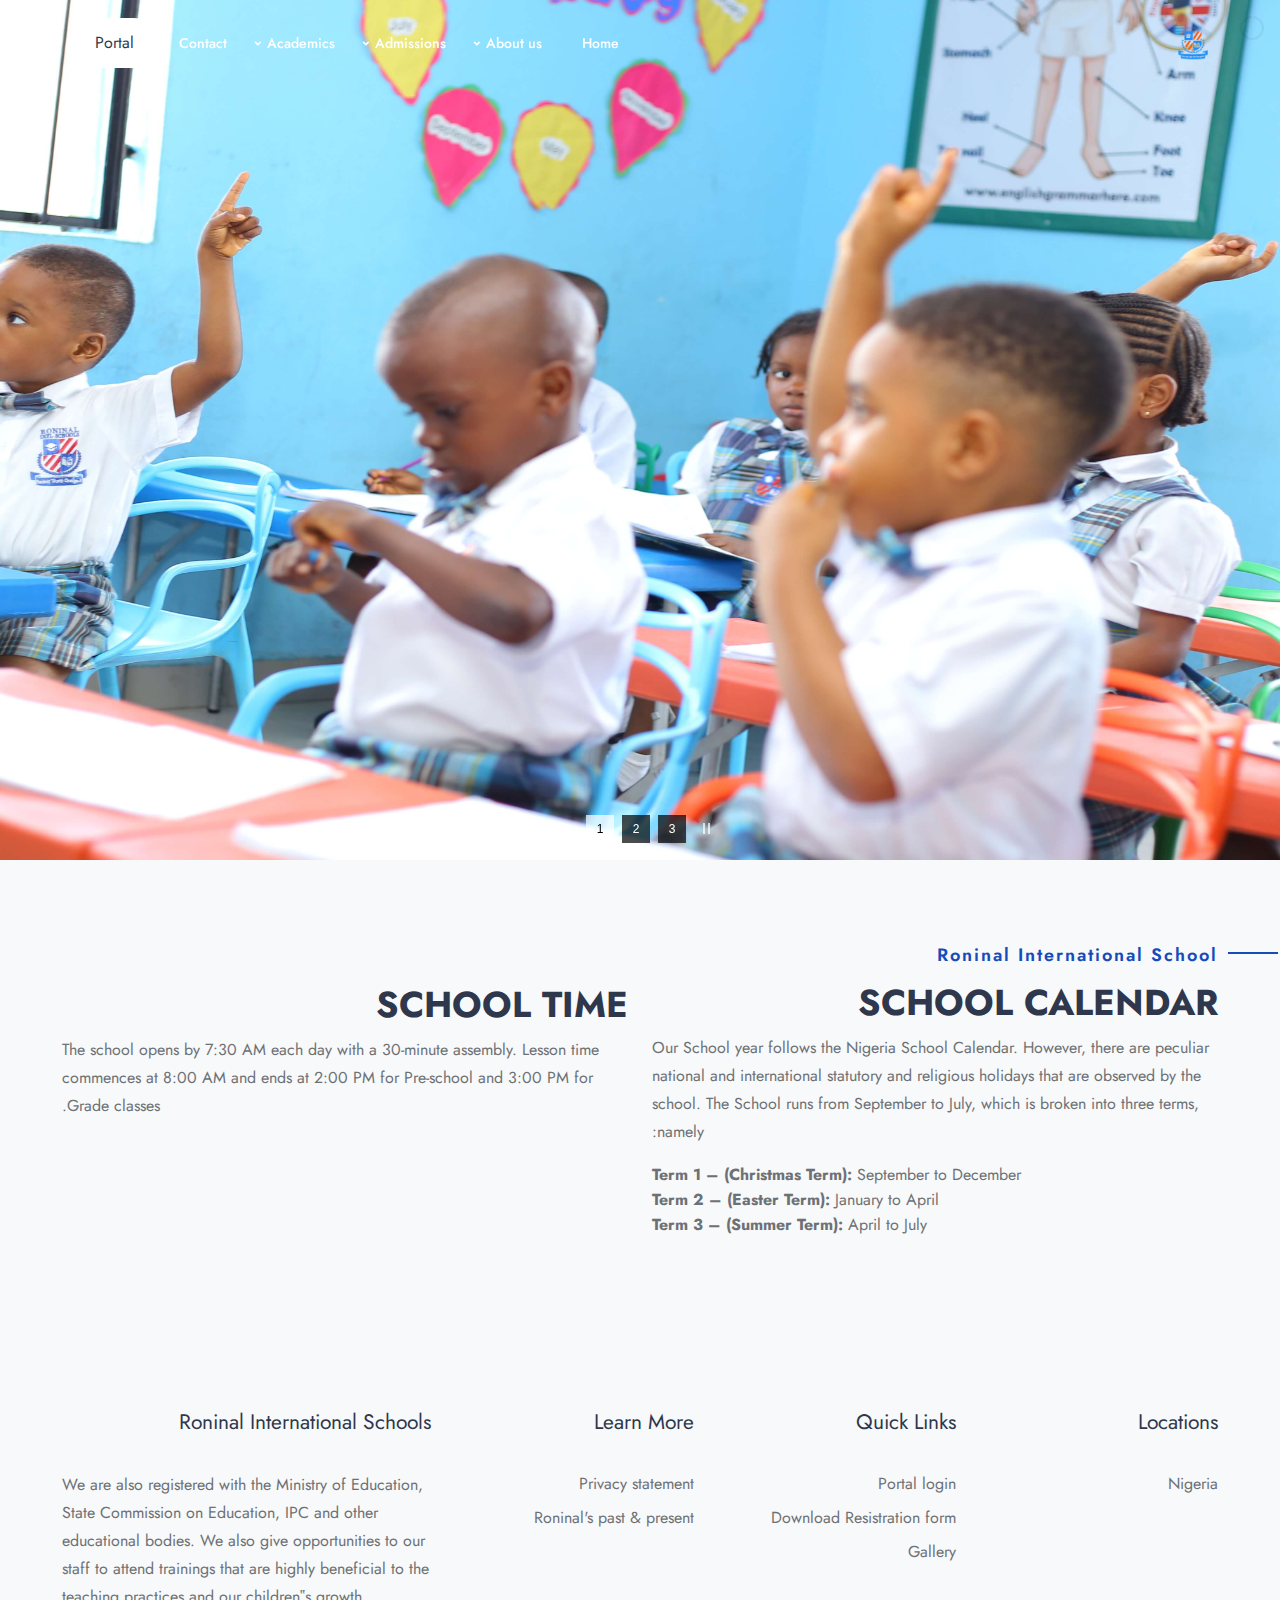
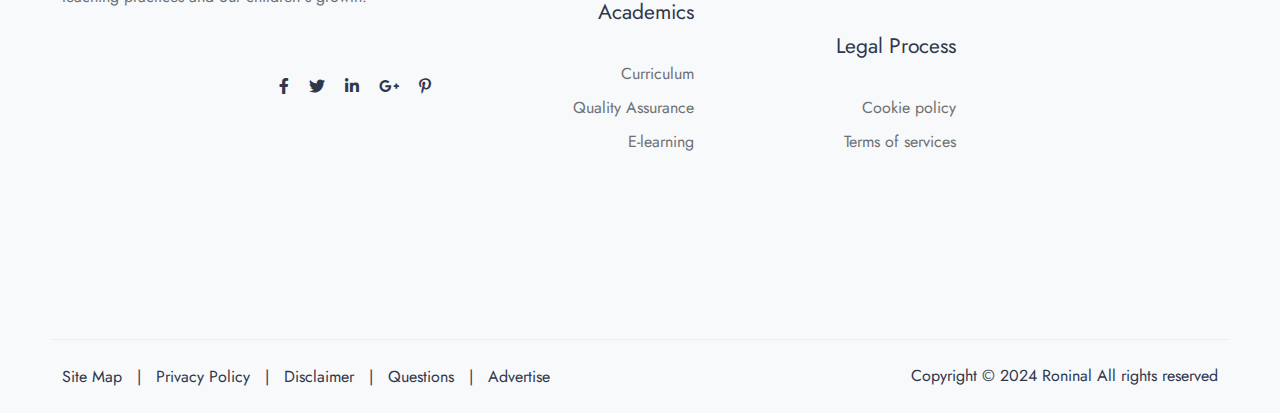
==== calender.html @ f55a318a "calender" ====
<!doctype html>
<html lang="en">

<head>
    <!-- Meta Tag -->
    <meta charset="utf-8">
    <meta http-equiv="X-UA-Compatible" content="IE=edge">
    <meta name="viewport" content="width=device-width, initial-scale=1">
    <meta name="description" content="Uniland - Real Estate HTML5 Template">
    <meta name="keywords" content="real estate, property, property search, agent, apartments, booking, business, idx, housing, real estate agency, rental">
    <meta name="author" content="unicoder">
    <title>Roninal International Schools</title>
    <!-- Favicon -->
    <link rel="shortcut icon" href="assets/images/favicon.ico">

    <!-- Google Font -->
    <link href="https://fonts.googleapis.com/css2?family=Jost:wght@100;200;300;400;500;600;700;800;900&display=swap" rel="stylesheet">

    <!-- Required style of the theme -->
    <link rel="stylesheet" href="assets/css/bootstrap.min.css">
    <link rel="stylesheet" href="assets/css/bootstrap-select.min.css">
    <link rel="stylesheet" href="assets/css/all.min.css">
    <link rel="stylesheet" href="assets/css/animate.min.css">
    <link rel="stylesheet" href="assets/webfonts/flaticon/flaticon.css">
    <link rel="stylesheet" href="assets/css/owl.css">
    <link rel="stylesheet" href="assets/css/jquery.fancybox.min.css">
    <link rel="stylesheet" href="assets/css/layerslider.css">
    <link rel="stylesheet" href="assets/css/template.css">
    <link rel="stylesheet" href="assets/css/style.css">
    <link rel="stylesheet" href="assets/css/colors/color-4.css">
    <link rel="stylesheet" href="assets/css/clock.css">
    <link rel="stylesheet" href="assets/css/rtl.css">

    <link rel="stylesheet" href="custom.css">
</head>

<style>
    p {
        text-align: left;
    }
    .uller{
        text-align: left;
        
    }
    .timmer {
        margin-top: 40px;
    }
</style>
<body>

    <!--<div class="preloader">
			<div class="loader clock xy-center"></div>
		</div>-->

    <div id="page_wrapper" class="bg-light">
        <!--============== Header Section Start ==============-->
        <header class="nav-on-banner bg-transparent fixed-bg-dark shadow-none md-bg-secondary">
            <div class="main-nav py-2 xs-p-0">
                <div class="container">
                    <div class="row">
                        <div class="col">
                            <nav class="navbar navbar-expand-lg nav-white nav-primary-hover nav-line-active">
                                <a class="navbar-brand order-2 order-lg-2" href="#"><img class="nav-logo" width="50px"
                                    height="50px"
                                    src="assets/school/logonullbg.png" alt="Image not found !"></a>
                                <button class="navbar-toggler order-1" type="button" data-bs-toggle="collapse" data-bs-target="#navbarSupportedContent" aria-controls="navbarSupportedContent" aria-expanded="false" aria-label="Toggle navigation">
                                    <span class="navbar-toggler-icon flaticon-menu flat-small text-primary"></span>
                                  </button>
                                <div class="collapse navbar-collapse order-3 order-lg-1" id="navbarSupportedContent">
                                    <ul class="navbar-nav me-auto order-lg-3">
                                        <li class="nav-item">
                                            <a class="nav-link dropdown-toggle" href="index.html">Home</a>
                                            <!-- <ul class="dropdown-menu">

                                                <li><a class="dropdown-item" href="index.html">Home 01</a></li>
                                                <li><a class="dropdown-item" href="index-2.html">Home 02</a></li>
                                                <li><a class="dropdown-item" href="index-3.html">Home 03</a></li>
                                                <li><a class="dropdown-item" href="index-4.html">Home 04</a></li>
                                                <li><a class="dropdown-item" href="index-5.html">Home 05</a></li>
                                                <li><a class="dropdown-item" href="index-6.html">Home 06</a></li>
                                                <li><a class="dropdown-item" href="index-7.html">Home 07</a></li>
                                                <li><a class="dropdown-item" href="index-8.html">Home 08</a></li>
                                                <li><a class="dropdown-item" href="index-9.html">Home 09 <span class="text-primary ps-3 font-mini">New</span></a></li>
                                                <li><a class="dropdown-item" href="index-10.html">Home 10 <span class="text-primary ps-3 font-mini">New</span></a></li>
                                                <li><a class="dropdown-item" href="index-11.html">Home 11 <span class="text-primary ps-3 font-mini">New</span></a></li>
                                                <li><a class="dropdown-item" href="index-12.html">Home 12 <span class="text-primary ps-3 font-mini">New</span></a></li>
                                                <li><a class="dropdown-item" href="index-13.html">Home 13 <span class="text-primary ps-3 font-mini">New</span></a></li>
                                            </ul> -->
                                        </li>
                                        <li class="nav-item dropdown">
                                            <a class="nav-link dropdown-toggle" href="#">About us</a>
                                            <ul class="dropdown-menu">
                                                <li class="dropdown"> <a class="dropdown-toggle dropdown-item" href="./our-school.html">Our School in Brief</a>
                                                
                                                </li>
                                                <!-- <li class="dropdown"> <a class="dropdown-toggle dropdown-item" href="property-list-v1.html">The Proprietor</a> -->
                                                    
                                                <!-- </li> -->
                                                <li class="dropdown"> <a class="dropdown-toggle dropdown-item" href="./mission.html">Mission, Vision and Values</a>
                                                    
                                                </li>
                                                <!-- <li class="dropdown"> <a class="dropdown-toggle dropdown-item" href="advance-search-v1.html">Head of School</a> -->
                                                    
                                                </li>
                                                <li class="dropdown"> <a class="dropdown-toggle dropdown-item" href="./staff.html">Staff</a>
                                                    
                                                </li>
                                                <li class="dropdown"> <a class="dropdown-toggle dropdown-item" href="./facilities.html">Facilities</a>
                                                    
                                                </li>
                                                <li class="dropdown"> <a class="dropdown-toggle dropdown-item" href="./policy.html">Learning Policy</a>
                                                    
                                                </li>
                                                <!-- <li class="dropdown"> <a class="dropdown-toggle dropdown-item" href="advance-search-v1.html">Withdrawal</a> -->
                                                    
                                                </li>
                                            </ul>
                                        </li>
                                        <!-- <li class="nav-item dropdown">
                                            <a class="nav-link dropdown-toggle" href="#">Schools</a>
                                            <ul class="dropdown-menu">
                                                <li class="dropdown"> <a class="dropdown-toggle dropdown-item" href="property-single-v1.html">Creche</a>
                                                    
                                                </li>
                                                <li class="dropdown"> <a class="dropdown-toggle dropdown-item" href="left-filter-property-v1.html">Nursery</a>
                                                   
                                                </li>
                                                <li class="dropdown"> <a class="dropdown-toggle dropdown-item" href="dashboard.html">Primary</a>
                                                </li>
                                                <li class="dropdown">
                                                    <a class="dropdown-toggle dropdown-item" href="agent-grid-view.html">High SChool</a>
                                                    
                                                </li> -->
                                                <!-- <li class="dropdown">
                                                    <a class="dropdown-toggle dropdown-item" href="photo-gallery-v1.html">Photo Gallery</a>
                                                    <ul class="dropdown-menu">
                                                        <li><a class="dropdown-item" href="photo-gallery-v1.html">Photo Gallery V1</a></li>
                                                        <li><a class="dropdown-item" href="photo-gallery-v2.html">Photo Gallery V2</a></li>
                                                        <li><a class="dropdown-item" href="photo-gallery-v3.html">Photo Gallery V3</a></li>
                                                        <li><a class="dropdown-item" href="photo-gallery-v4.html">Photo Gallery V4</a></li>
                                                        <li><a class="dropdown-item" href="photo-gallery-v5.html">Photo Gallery V5</a></li>
                                                    </ul>
                                                </li>
                                                <li><a class="dropdown-item" href="compare.html">Compare</a></li>
                                                <li><a class="dropdown-item" href="dashboard-submit-property.html">Submit Property</a></li> -->
                                            <!-- </ul> -->
                                        <!-- </li> -->
                                        <li class="nav-item dropdown mega-dropdown">
                                            <a class="nav-link dropdown-toggle" href="#">Admissions</a>
                                            <ul class="dropdown-menu mega-dropdown-menu">
                                                <li class="mega-container">
                                                    <div class="row row-cols-lg-4 row-cols-1">
                                                        <div class="col">
                                                            <ul>
                                                                <li><a class="dropdown-item" href="index.html">Why Choose Us</a></li>
                                                                <!-- <li><a class="dropdown-item" href="our-mission.html">Request a Prospectus</a></li> -->
                                                                <!-- <li><a class="dropdown-item" href="career.html">Careers</a></li>
                                                                <li><a class="dropdown-item" href="award.html">Awards</a></li>
                                                                <li><a class="dropdown-item" href="testimonials.html">Testimonials</a></li>
                                                                <li><a class="dropdown-item" href="timeline.html">Timeline</a></li> -->
                                                            </ul>
                                                        </div>
                                                        <div class="col">
                                                            <ul>
                                                                <!-- <li><a class="dropdown-item" href="dashboard-profile.html">How to Apply</a></li> -->
                                                                <!-- <li><a class="dropdown-item" href="dashboard-profile.html">Apply Online</a></li> -->
                                                                <!-- <li><a class="dropdown-item" href="dashboard-listing.html">My Properties</a></li>
                                                                <li><a class="dropdown-item" href="dashboard-favorite.html">Favorited Properties</a></li>
                                                                <li><a class="dropdown-item" href="dashboard-submit-property.html">Submit New Property</a></li>
                                                                <li><a class="dropdown-item" href="#">Shortcodes</a></li> -->
                                                            </ul>
                                                        </div>
                                                        <div class="co">
                                                            <ul>
                                                                <!-- <li><a class="dropdown-item" href="#">Eligibility</a></li> -->
                                                                 <!-- <li><a class="dropdown-item" href="#">Download Application Form</a></li> -->
                                                               <li><a class="dropdown-item" href="./tuition.html">Tuition and Fees</a></li>
                                                               <!--  <li><a class="dropdown-item" href="terms-and-condition.html">Terms And Condition</a></li>
                                                                <li><a class="dropdown-item" href="pricing-table.html">Pricing Table</a></li>
                                                                <li><a class="dropdown-item" href="dashboard-agency-profile.html">Agency Profile</a></li> -->
                                                            </ul>
                                                        </div>
                                                        <div class="col">
                                                            <ul>
                                                                <!-- <li><a class="dropdown-item" href="our-services.html">FAQs</a></li> -->
                                                                <li><a class="dropdown-item" href="./calender.html">School Calender</a></li>
                                                                <!-- <li><a class="dropdown-item" href="#">Arrange a Visit</a></li> -->
                                                                <!-- <li><a class="dropdown-item" href="dashboard-message.html">Message</a></li>
                                                                <li><a class="dropdown-item" href="404.html">Error Page</a></li>
                                                                <li><a class="dropdown-item" href="faq.html">FAQ</a></li> -->
                                                            </ul>
                                                        </div>
                                                    </div>
                                                </li>
                                            </ul>
                                        </li>
                                        <li class="nav-item dropdown">
                                            <a class="nav-link dropdown-toggle" href="#">Academics</a>
                                            <ul class="dropdown-menu">
                                                <!-- <li class="dropdown"> <a class="dropdown-toggle dropdown-item" href="#">Curriculum</a>
                                                    <ul class="dropdown-menu">
                                                        <li><a class="dropdown-item" href="blog-grid-v1.html">Creche</a></li>
                                                        <li><a class="dropdown-item" href="blog-grid-v2.html">Nursery</a></li>
                                                        <li><a class="dropdown-item" href="blog-grid-v3.html">Primary</a></li>
                                                        <li><a class="dropdown-item" href="blog-grid-v4.html">Hugh School</a></li>
                                                    </ul>
                                                </li> -->
                                                <!-- <li class="dropdown"> <a class="dropdown-toggle dropdown-item" href="#">Quality Assurance</a> -->
                                                    <!-- <ul class="dropdown-menu">
                                                        <li><a class="dropdown-item" href="blog-list-v1.html">Blog List V1</a></li>
                                                        <li><a class="dropdown-item" href="blog-list-v2.html">Blog List V2</a></li>
                                                    </ul> -->
                                                <!-- </li>/ -->
                                                <!-- <li><a class="dropdown-item" href="blog-masonry-grid.html">Special Programs</a></li> -->
                                                <!-- <li class="dropdown"> <a class="dropdown-toggle dropdown-item" href="#">Co-curricula Activities</a> -->
                                                    <!-- <ul class="dropdown-menu">
                                                        <li><a class="dropdown-item" href="blog-single-v1.html">Blog Single V1</a></li>
                                                        <li><a class="dropdown-item" href="blog-single-v2.html">Blog Single V2</a></li>
                                                        <li><a class="dropdown-item" href="blog-single-v3.html">Blog Single V3</a></li>
                                                    </ul> -->
                                                <!-- </li> -->
                                                <!-- <li><a class="dropdown-item" href="blog-masonry-grid.html">E-learning</a></li> -->
                                                <li><a class="dropdown-item" href="./calender.html">Calender</a></li>
                                                <!-- <li><a class="dropdown-item" href="blog-masonry-grid.html">Downloads</a></li> -->

                                            </ul>
                                        </li>
                                        <li class="nav-item">
                                            <a class="nav-link" href="contact.html">Contact</a>
                                        </li>
                                    </ul>
                                    <a href="#" class="ms-2 btn btn-white md-mx-none rounded-pill order-1">Portal</a>
                                </div>
                            </nav>
                        </div>
                    </div>
                </div>
            </div>
        </header>
        <!--============== Header Section End ==============-->

        <!--============== Slider Area Start ==============-->
        <div class="full-row p-0 overflow-hidden">
            <div id="slider" class="overflow-hidden" style="width:1200px; height:720px; margin:0 auto;margin-bottom: 0px;">
                <!-- Slide 1-->
                <div class="ls-slide" data-ls="kenburnsscale:1.2; duration:12000;">
                    <img width="1920" height="1080" src="assets/sch/img5.jpeg" class="ls-bg" alt="">

                    <div style=" top:-100px; left:-7%; text-align:right; font-weight:400; font-style:normal; text-decoration:none; mix-blend-mode:normal; height:140%; width:100%; opacity:1; border-radius: 50px; transform: rotate(20deg)" class="ls-l bg-primary ls-hide-phone"
                        data-ls="showinfo:1; delayin:0; fadein:false; offsetxin:-100lw; offsetxout:left; easingout:easeInQuint; skewxout:-10;"></div>

                    <div style="letter-spacing: -7px; top:90px; left:60px; text-align:right; font-weight:400; font-style:normal; text-decoration:none; mix-blend-mode:normal; font-family:Verdana; font-size:40px; height:2px; width:55px; opacity:.75; border-radius:10px;" class="ls-l bg-primary ls-hide-phone"
                        data-ls="showinfo:1; durationin:1500; delayin:1000; fadein:false; clipin:0 100% 0 0; offsetxout:left;"></div>

                    <p style="top:240px; left:310px; text-align:right; text-decoration:none; mix-blend-mode:normal; padding-right:20px; font-size: 20px; font-weight: 500" class="ls-l text-white ls-hide-phone" data-ls="showinfo:1; offsetxin:100lw; durationin:1500; delayin:500; transformoriginin:0% 50% 0; clipin:0 100% 0 0; offsetxout:left;">Our School Roninal</p>

                    <h2 style="top:280px; left:0px; text-align:right; white-space: normal; width: 500px; text-decoration:none; mix-blend-mode:normal; color:#fff; padding-right:20px;" class="ls-l ls-hide-phone font-400" data-ls="showinfo:1; offsetxin:100lw; durationin:1500; delayin:1000; transformoriginin:0% 50% 0; clipin:0 100% 0 0; offsetxout:left;">Nurturing World Changers Through Holistic Education.</h2>

                    <p style="top:400px; left:0px; width:500px; text-align:right; text-decoration:none; font-size: 16px; white-space:normal; mix-blend-mode:normal; line-height:28px; color:#fff; padding-right:20px;" class="ls-l ls-hide-phone" data-ls="showinfo:1; offsetxin:100lw; durationin:1500; delayin:2000; transformoriginin:0% 50% 0; clipin:0 100% 0 0; offsetxout:left;">
                        Roninal International School provides exciting and stimulating learning methods which enable children to enjoy learning and grow up to be responsible people who will change their world positively.</p>

                  
                </div>

                <div class="ls-slide" data-ls="kenburnsscale:1.2; duration:12000;">
                    <img width="1920" height="1080" src="assets/sch/img4.jpeg" class="ls-bg" alt="">

                    <div style=" top:-100px; left:-7%; text-align:right; font-weight:400; font-style:normal; text-decoration:none; mix-blend-mode:normal; height:140%; width:100%; opacity:1; border-radius: 50px; transform: rotate(20deg)" class="ls-l bg-primary ls-hide-phone"
                        data-ls="showinfo:1; delayin:0; fadein:false; offsetxin:-100lw; offsetxout:left; easingout:easeInQuint; skewxout:-10;"></div>

                    <div style="letter-spacing: -7px; top:90px; left:60px; text-align:right; font-weight:400; font-style:normal; text-decoration:none; mix-blend-mode:normal; font-family:Verdana; font-size:40px; height:2px; width:55px; opacity:.75; border-radius:10px;" class="ls-l bg-primary ls-hide-phone"
                        data-ls="showinfo:1; durationin:1500; delayin:1000; fadein:false; clipin:0 100% 0 0; offsetxout:left;"></div>

                    <p style="top:240px; left:310px; text-align:right; text-decoration:none; mix-blend-mode:normal; padding-right:20px; font-size: 20px; font-weight: 500" class="ls-l text-white ls-hide-phone" data-ls="showinfo:1; offsetxin:100lw; durationin:1500; delayin:500; transformoriginin:0% 50% 0; clipin:0 100% 0 0; offsetxout:left;">Our School Roninal</p>

                    <h2 style="top:280px; left:0px; text-align:right; white-space: normal; width: 500px; text-decoration:none; mix-blend-mode:normal; color:#fff; padding-right:20px;" class="ls-l ls-hide-phone font-400" data-ls="showinfo:1; offsetxin:100lw; durationin:1500; delayin:1000; transformoriginin:0% 50% 0; clipin:0 100% 0 0; offsetxout:left;">Nurturing World Changers Through Holistic Education.</h2>

                    <p style="top:400px; left:0px; width:500px; text-align:right; text-decoration:none; font-size: 16px; white-space:normal; mix-blend-mode:normal; line-height:28px; color:#fff; padding-right:20px;" class="ls-l ls-hide-phone" data-ls="showinfo:1; offsetxin:100lw; durationin:1500; delayin:2000; transformoriginin:0% 50% 0; clipin:0 100% 0 0; offsetxout:left;">
                        Roninal International School provides exciting and stimulating learning methods which enable children to enjoy learning and grow up to be responsible people who will change their world positively.</p>

                  
                </div>

                <!-- Slide 2-->
                <div class="ls-slide" data-ls="kenburnsscale:1.2; duration:12000;">
                    <img width="1920" height="1080" src="assets/sch/img7.jpeg" class="ls-bg" alt="">

                    <div style="top:-100px; left:-7%; text-align:right; font-weight:400; font-style:normal; text-decoration:none; mix-blend-mode:normal; height:140%; width:100%; opacity:1; border-radius: 50px; transform: rotate(20deg)" class="ls-l bg-primary ls-hide-phone"
                        data-ls="showinfo:1; delayin:0; fadein:false; offsetxin:-100lw; offsetxout:left; easingout:easeInQuint; skewxout:-10;"></div>

                    <div style="letter-spacing: -7px; top:90px; left:60px; text-align:right; font-weight:400; font-style:normal; text-decoration:none; mix-blend-mode:normal; font-family:Verdana; font-size:40px; height:2px; width:55px; opacity:.75; border-radius:10px;" class="ls-l bg-primary ls-hide-phone"
                        data-ls="showinfo:1; durationin:1500; delayin:1000; fadein:false; clipin:0 100% 0 0; offsetxout:left;"></div>

                    <p style="top:240px; left:310px; text-align:right; text-decoration:none; mix-blend-mode:normal; padding-right:20px; font-size: 20px; font-weight: 500" class="ls-l text-white ls-hide-phone" data-ls="showinfo:1; offsetxin:100lw; durationin:1500; delayin:500; transformoriginin:0% 50% 0; clipin:0 100% 0 0; offsetxout:left;">Welcome to Roninal</p>

                    <h2 style="top:280px; left:0px; text-align:right; white-space: normal; width: 500px; text-decoration:none; mix-blend-mode:normal; color:#fff; padding-right:20px;" class="ls-l ls-hide-phone font-400" data-ls="showinfo:1; offsetxin:100lw; durationin:1500; delayin:1000; transformoriginin:0% 50% 0; clipin:0 100% 0 0; offsetxout:left;">Shaping the Future with Excellence in Education</h2>

                    <p style="top:400px; left:0px; width:500px; text-align:right; text-decoration:none; font-size: 16px; white-space:normal; mix-blend-mode:normal; line-height:28px; color:#fff; padding-right:20px;" class="ls-l ls-hide-phone" data-ls="showinfo:1; offsetxin:100lw; durationin:1500; delayin:2000; transformoriginin:0% 50% 0; clipin:0 100% 0 0; offsetxout:left;">Our truly secured, conducive and excellent learning and playing environment is most suitable for children‟s maximum security, safety and concentration. Children are given equal opportunities and attention needed to enable them to make the very best out of their potentials
                        .</p>


            </div>
        </div>
        <!--============== Slider Area End ==============-->

       
        <!--============== About Us Section Start ==============-->
        <div class="full-row">
            <div class="container">
                <div class="row row-cols-md-2 row-cols-1 dir-rtl">
                    <div class="col">
                        <span class="text-primary mb-2 d-table tagline-2 font-medium font-600">Roninal International School</span>
                        <!-- <h2 class="text-dark mb-4">Our Staffs</h2> -->
                        <h2>SCHOOL CALENDAR</h2>
                        <p>
                            Our School year follows the Nigeria School Calendar. However, there are peculiar national and international statutory and religious holidays that are observed by the school. The School runs from September to July, which is broken into three terms, namely:
                        </p>
                        <ul>
                            <li class="uller"><strong>Term 1 – (Christmas Term):</strong> September to December</li>
                            <li class="uller"><strong>Term 2 – (Easter Term):</strong> January to April</li>
                            <li class="uller"><strong>Term 3 – (Summer Term):</strong> April to July</li>
                        </ul>
                    </div>
                    <div class="col timmer">
                        <h2>SCHOOL TIME</h2>
                        <p>
                            The school opens by 7:30 AM each day with a 30-minute assembly. Lesson time commences at 8:00 AM and ends at 2:00 PM for Pre-school and 3:00 PM for Grade classes.
                        </p>
                    </div>
                </div>

            </div>
        </div>
        <!--============== Footer Section Start ==============-->
        <footer class="full-row p-0 footer-two bg-light">
            <div class="full-row">
                <div class="container">
                    <div class="row">
                        <div class="col-lg-4">
                            <div class="footer-widget mb-5">
                                <h3 class="widget-title mb-4 font-400">Roninal International Schools</h3>
                                    <p>We are also registered with the Ministry of Education, State Commission on Education,  IPC and other educational bodies. We also give opportunities to our staff to attend trainings that are highly beneficial to the teaching practices and our children‟s growth.</p>
                                    <div class="footer-widget media-widget mt-5">
                                    <a href="#"><i class="fab fa-facebook-f"></i></a>
                                    <a href="#"><i class="fab fa-twitter"></i></a>
                                    <a href="#"><i class="fab fa-linkedin-in"></i></a>
                                    <a href="#"><i class="fab fa-google-plus-g"></i></a>
                                    <a href="#"><i class="fab fa-pinterest-p"></i></a>
                                </div>
                            </div>
                        </div>
                        <div class="col-lg-8">
                            <div class="row row-cols-1 row-cols-sm-3">
                                <div class="col">
                                    <div class="footer-widget footer-nav mb-5">
                                        <h4 class="widget-title mb-4">Learn More</h4>
                                        <ul>
                                            <li><a href="#">Privacy statement</a></li>
                                            <!-- <li><a href="#">Modern slavery statement</a></li> -->
                                            <li><a href="#">Roninal's past & present</a></li>
                                        </ul>
                                    </div>
                                    <div class="footer-widget footer-nav mb-5">
                                        <h4 class="widget-title mb-4">Academics</h4>
                                        <ul>
                                            <li><a href="#">Curriculum</a></li>
                                            <li><a href="#">Quality Assurance</a></li>
                                            <li><a href="#">E-learning</a></li>
                                        </ul>
                                    </div>
                                </div>
                                <div class="col">
                                    <div class="footer-widget footer-nav mb-5">
                                        <h4 class="widget-title mb-4">Quick Links</h4>
                                        <ul>
                                            <li><a href="#">Portal login</a></li>
                                            <li><a href="#">Download Resistration form</a></li>
                                            <li><a href="gallery.php">Gallery</a></li>
                                        </ul>
                                    </div>
                                    <div class="footer-widget footer-nav mb-5">
                                        <h4 class="widget-title mb-4">Legal Process</h4>
                                        <ul>
                                            <li><a href="#">Cookie policy</a></li>
                                            <li><a href="#">Terms of services</a></li>
                                            <!-- <li><a href="#">Tax strategy</a></li> -->
                                        </ul>
                                    </div>
                                </div>
                                <div class="col">
                                    <div class="footer-widget footer-nav mb-5">
                                        <h4 class="widget-title mb-4">Locations</h4>
                                        <ul>
                                            <li><a href="">Nigeria</a></li>
                                        </ul>
                                    </div>
                                </div>
                            </div>
                        </div>
                    </div>
                </div>
            </div>

            <!--============== Copyright Section Start ==============-->
            <div class="copyright-border text-secondary text-center text-xl-end pt-5">
                <div class="container py-4">
                    <div class="row row-cols-xl-2 row-cols-1 dir-rtl g-3">
                        <div class="col">
                            <span>Copyright © 2024 Roninal All rights reserved</span>
                        </div>
                        <div class="col">
                            <ul class="line-menu float-xl-start list-color-secondary mx-auto">
                                <li><a href="#">Advertise</a></li>
                                <li>|</li>
                                <li><a href="#">Questions</a></li>
                                <li>|</li>
                                <li><a href="#">Disclaimer</a></li>
                                <li>|</li>
                                <li><a href="#">Privacy Policy</a></li>
                                <li>|</li>
                                <li><a href="#">Site Map</a></li>
                            </ul>
                        </div>
                    </div>
                </div>
            </div>
            <!--============== Copyright Section End ==============-->
        </footer>

        <!-- Scroll to top -->
        <a href="#" class="text-general scroll-top-vertical xs-mx-none" id="scroll">Scroll to top</a>
        <!-- End Scroll To top -->
        <!--============== Footer Section End ==============-->

        <!--============== Modal Start ==============-->
        <div class="overlay-dark modal fade quick-view-modal" id="quick-view">
            <div class="modal-dialog modal-dialog-centered modal-xl">
                <div class="modal-content">
                    <div class="close view-close">
                        <span aria-hidden="true">&times;</span>
                    </div>
                    <div class="modal-body property-block summary p-3">
                        <div class="row row-cols-xl-2 row-cols-1">
                            <div class="col">
                                <div class="overflow-hidden position-relative transation thumbnail-img bg-secondary hover-img-zoom m-2">
                                    <div class="cata position-absolute">
                                        <span class="sale bg-secondary text-white">For Rent</span>
                                        <span class="featured bg-primary text-white">Featured</span>
                                    </div>
                                    <a href="#"><img class="w-100" src="assets/images/property/2.png" alt=""></a>
                                    <ul class="position-absolute quick-meta">
                                        <li><a href="#"><i class="flaticon-transfer flat-mini"></i></a></li>
                                        <li><a href="#"><i class="flaticon-like-1 flat-mini"></i></a></li>
                                        <li><a href="#"><i class="flaticon-share flat-mini"></i></a></li>
                                        <li><a href="#"><i class="flaticon-printer flat-mini"></i></a></li>
                                    </ul>
                                </div>
                            </div>
                            <div class="col">
                                <div class="property_text transation py-3 pe-3">
                                    <span class="d-inline-block text-primary">Condos</span>
                                    <h5 class="modal-title mb-1" id="staticBackdropLabel"><a href="#" class="text-secondary hover-text-primary transation">Luxury Condos Infront of the street of Green Park</a></h5>
                                    <span class="mt-1 mb-3 d-block font-fifteen"><i class="fas fa-map-marker-alt text-primary"></i> 2305 Tree Frog Lane Overlandpk, MO 66210</span>
                                    <a href="#" class="d-block text-light hover-text-primary font-small mb-2">( 100 People Recommended )</a>
                                    <div class="d-flex">
                                        <span class="text-secondary font-large">$5600 - $8300/<small>mo</small></span>
                                        <span class="text-white font-mini px-2 rounded product-status ms-5 my-1 bg-primary"><i class="fas fa-check"></i> Available</span>
                                    </div>
                                    <div class="product-offers mt-3">
                                        <ul class="product-offers-list">
                                            <li class="product-offer-item"> <strong>Special Price </strong>Get extra 19% off (price inclusive of discount)</li>
                                            <li class="product-offer-item"> <strong>Bank Offer </strong> 10% instant discount on VISA Cards</li>
                                            <li class="product-offer-item"> <strong>No cost EMI $49/month.</strong> Standard EMI also available</li>
                                        </ul>
                                    </div>
                                    <hr>
                                    <div class="quantity">
                                        <ul class="d-flex">
                                            <li><span>Rooms:</span> 5</li>
                                            <li><span>Beds:</span> 3</li>
                                            <li><span>Bathrooms:</span> 2</li>
                                            <li><span>Garage:</span> 1</li>
                                            <li><span>Area:</span> 1100 Sqft</li>
                                        </ul>
                                    </div>
                                    <h5 class="text-secondary my-3">Description</h5>
                                    <p>Bibendum purus aenean mus aenean eu interdum nonummy ipsum ad consequat. Dui eros donec faucibus convallis tempus rutrum id donec mus hymenaeos placerat congue curae mauris turpis gravida viverra consequat consequat
                                        gravida luctus.</p>
                                    <div class="short-description d-flex">
                                        <span class="me-4"><b>Highlights:</b></span>
                                        <div class="short-description">
                                            <ul class="list-style-tick">
                                                <li>Regular Fit.</li>
                                                <li>Full sleeves.</li>
                                                <li>Machine wash, tumble dry.</li>
                                            </ul>
                                        </div>
                                    </div>
                                    <div class="d-flex align-items-center post-meta mt-2 py-3 border-top">
                                        <div class="agent">
                                            <a href="#" class="d-flex text-general align-items-center"><img class="rounded-circle me-2" src="assets/images/team/1.jpg" alt="avata"><span>Ali Tufan</span></a>
                                        </div>
                                        <div class="post-date ms-auto"><span>2 Month Ago</span></div>
                                    </div>
                                </div>
                            </div>
                        </div>
                    </div>
                </div>
            </div>
        </div>
        <!--============== Modal End ==============-->

    </div>

    <!-- Javascript Files -->
    <script src="assets/js/jquery.min.js"></script>
    <script src="assets/js/greensock.js"></script>
    <script src="assets/js/layerslider.transitions.js"></script>
    <script src="assets/js/layerslider.kreaturamedia.jquery.js"></script>
    <script src="assets/js/popper.min.js"></script>
    <script src="assets/js/bootstrap.min.js"></script>
    <script src="assets/js/bootstrap-select.min.js"></script>
    <script src="assets/js/jquery.fancybox.min.js"></script>
    <script src="assets/js/owl.js"></script>
    <script src="assets/js/range/tmpl.js"></script>
    <script src="assets/js/range/jquery.dependClass.js"></script>
    <script src="assets/js/range/draggable.js"></script>
    <script src="assets/js/range/jquery.slider.js"></script>
    <script src="assets/js/wow.js"></script>
    <script src="assets/js/mixitup.min.js"></script>
    <script src="assets/js/paraxify.js"></script>
    <script src="assets/js/custom.js"></script>
    <script>
        $('#slider').layerSlider({
            sliderVersion: '6.0.0',
            type: 'fullwidth',
            responsiveUnder: 0,
            maxRatio: 1,
            slideBGSize: 'auto',
            hideUnder: 0,
            hideOver: 100000,
            skin: 'numbers',
            fitScreenWidth: true,
            fullSizeMode: 'fitheight',
            thumbnailNavigation: 'disabled',
            height: 860,
            skinsPath: 'assets/skins/'
        });
    </script>
</body>

</html>
---- assets/webfonts/flaticon/flaticon.css ----
/*
  	Flaticon icon font: Flaticon
  	Creation date: 22/11/2021 08:10
  	*/
	
	@font-face {
	    font-family: "Flaticon";
	    src: url("./Flaticon.eot");
	    src: url("./Flaticon.eot?#iefix") format("embedded-opentype"), url("./Flaticon.woff2") format("woff2"), url("./Flaticon.woff") format("woff"), url("./Flaticon.ttf") format("truetype"), url("./Flaticon.svg#Flaticon") format("svg");
	    font-weight: normal;
	    font-style: normal;
	}
	
	@media screen and (-webkit-min-device-pixel-ratio:0) {
	    @font-face {
	        font-family: "Flaticon";
	        src: url("./Flaticon.svg#Flaticon") format("svg");
	    }
	}
	
	[class^="flaticon-"]:before,
	[class*=" flaticon-"]:before,
	[class^="flaticon-"]:after,
	[class*=" flaticon-"]:after {
	    font-family: Flaticon;
	    font-size: 20px;
	    font-style: normal;
	    margin-left: 20px;
	}
	
	.flaticon-transfer:before {
	    content: "\f100";
	}
	
	.flaticon-home:before {
	    content: "\f101";
	}
	
	.flaticon-network:before {
	    content: "\f102";
	}
	
	.flaticon-tax:before {
	    content: "\f103";
	}
	
	.flaticon-student:before {
	    content: "\f104";
	}
	
	.flaticon-import:before {
	    content: "\f105";
	}
	
	.flaticon-phone-call:before {
	    content: "\f106";
	}
	
	.flaticon-placeholder:before {
	    content: "\f107";
	}
	
	.flaticon-protect:before {
	    content: "\f108";
	}
	
	.flaticon-shield:before {
	    content: "\f109";
	}
	
	.flaticon-group:before {
	    content: "\f10a";
	}
	
	.flaticon-group-1:before {
	    content: "\f10b";
	}
	
	.flaticon-fire:before {
	    content: "\f10c";
	}
	
	.flaticon-armor:before {
	    content: "\f10d";
	}
	
	.flaticon-armor-1:before {
	    content: "\f10e";
	}
	
	.flaticon-alarm:before {
	    content: "\f10f";
	}
	
	.flaticon-cctv:before {
	    content: "\f110";
	}
	
	.flaticon-support:before {
	    content: "\f111";
	}
	
	.flaticon-text-quotes:before {
	    content: "\f112";
	}
	
	.flaticon-next:before {
	    content: "\f113";
	}
	
	.flaticon-back:before {
	    content: "\f114";
	}
	
	.flaticon-hook:before {
	    content: "\f115";
	}
	
	.flaticon-bridge:before {
	    content: "\f116";
	}
	
	.flaticon-conveyor:before {
	    content: "\f117";
	}
	
	.flaticon-sketch:before {
	    content: "\f118";
	}
	
	.flaticon-sketch-1:before {
	    content: "\f119";
	}
	
	.flaticon-port:before {
	    content: "\f11a";
	}
	
	.flaticon-contract:before {
	    content: "\f11b";
	}
	
	.flaticon-helmet:before {
	    content: "\f11c";
	}
	
	.flaticon-money:before {
	    content: "\f11d";
	}
	
	.flaticon-key:before {
	    content: "\f11e";
	}
	
	.flaticon-maps-and-flags:before {
	    content: "\f11f";
	}
	
	.flaticon-link:before {
	    content: "\f120";
	}
	
	.flaticon-clock-circular-outline:before {
	    content: "\f121";
	}
	
	.flaticon-fax-machine:before {
	    content: "\f122";
	}
	
	.flaticon-planning:before {
	    content: "\f123";
	}
	
	.flaticon-startup:before {
	    content: "\f124";
	}
	
	.flaticon-branding:before {
	    content: "\f125";
	}
	
	.flaticon-audit:before {
	    content: "\f126";
	}
	
	.flaticon-capital:before {
	    content: "\f127";
	}
	
	.flaticon-cost:before {
	    content: "\f128";
	}
	
	.flaticon-insurance:before {
	    content: "\f129";
	}
	
	.flaticon-money-1:before {
	    content: "\f12a";
	}
	
	.flaticon-cargo:before {
	    content: "\f12b";
	}
	
	.flaticon-doctor:before {
	    content: "\f12c";
	}
	
	.flaticon-three-test-tubes:before {
	    content: "\f12d";
	}
	
	.flaticon-clipboard:before {
	    content: "\f12e";
	}
	
	.flaticon-nurse:before {
	    content: "\f12f";
	}
	
	.flaticon-hospital-bed:before {
	    content: "\f130";
	}
	
	.flaticon-ambulance:before {
	    content: "\f131";
	}
	
	.flaticon-24-hours:before {
	    content: "\f132";
	}
	
	.flaticon-patient:before {
	    content: "\f133";
	}
	
	.flaticon-telephone:before {
	    content: "\f134";
	}
	
	.flaticon-boat:before {
	    content: "\f135";
	}
	
	.flaticon-helicopter:before {
	    content: "\f136";
	}
	
	.flaticon-walkie-talkie:before {
	    content: "\f137";
	}
	
	.flaticon-online-security:before {
	    content: "\f138";
	}
	
	.flaticon-flask:before {
	    content: "\f139";
	}
	
	.flaticon-search:before {
	    content: "\f13a";
	}
	
	.flaticon-shopping-cart-black-shape:before {
	    content: "\f13b";
	}
	
	.flaticon-eye:before {
	    content: "\f13c";
	}
	
	.flaticon-unlink:before {
	    content: "\f13d";
	}
	
	.flaticon-customer-support:before {
	    content: "\f13e";
	}
	
	.flaticon-sheet:before {
	    content: "\f13f";
	}
	
	.flaticon-fireworks:before {
	    content: "\f140";
	}
	
	.flaticon-review:before {
	    content: "\f141";
	}
	
	.flaticon-conversation:before {
	    content: "\f142";
	}
	
	.flaticon-comments:before {
	    content: "\f143";
	}
	
	.flaticon-document:before {
	    content: "\f144";
	}
	
	.flaticon-like:before {
	    content: "\f145";
	}
	
	.flaticon-calendar:before {
	    content: "\f146";
	}
	
	.flaticon-user-silhouette:before {
	    content: "\f147";
	}
	
	.flaticon-twitter:before {
	    content: "\f148";
	}
	
	.flaticon-shield-1:before {
	    content: "\f149";
	}
	
	.flaticon-contract-1:before {
	    content: "\f14a";
	}
	
	.flaticon-joke:before {
	    content: "\f14b";
	}
	
	.flaticon-cup:before {
	    content: "\f14c";
	}
	
	.flaticon-call-answer:before {
	    content: "\f14d";
	}
	
	.flaticon-checked:before {
	    content: "\f14e";
	}
	
	.flaticon-checked-1:before {
	    content: "\f14f";
	}
	
	.flaticon-success:before {
	    content: "\f150";
	}
	
	.flaticon-lock:before {
	    content: "\f151";
	}
	
	.flaticon-shopping-bag:before {
	    content: "\f152";
	}
	
	.flaticon-grid:before {
	    content: "\f153";
	}
	
	.flaticon-grid-1:before {
	    content: "\f154";
	}
	
	.flaticon-like-1:before {
	    content: "\f155";
	}
	
	.flaticon-locked:before {
	    content: "\f156";
	}
	
	.flaticon-star:before {
	    content: "\f157";
	}
	
	.flaticon-star-1:before {
	    content: "\f158";
	}
	
	.flaticon-location-pin:before {
	    content: "\f159";
	}
	
	.flaticon-email:before {
	    content: "\f15a";
	}
	
	.flaticon-big-anchor:before {
	    content: "\f15b";
	}
	
	.flaticon-devices:before {
	    content: "\f15c";
	}
	
	.flaticon-layers:before {
	    content: "\f15d";
	}
	
	.flaticon-graphic-design:before {
	    content: "\f15e";
	}
	
	.flaticon-exam:before {
	    content: "\f15f";
	}
	
	.flaticon-play-button:before {
	    content: "\f160";
	}
	
	.flaticon-analysis-1:before {
	    content: "\f161";
	}
	
	.flaticon-menu:before {
	    content: "\f162";
	}
	
	.flaticon-bird:before {
	    content: "\f163";
	}
	
	.flaticon-paper-bird:before {
	    content: "\f164";
	}
	
	.flaticon-envelope:before {
	    content: "\f165";
	}
	
	.flaticon-arrow-pointing-to-right:before {
	    content: "\f166";
	}
	
	.flaticon-spa:before {
	    content: "\f167";
	}
	
	.flaticon-foot:before {
	    content: "\f168";
	}
	
	.flaticon-wax:before {
	    content: "\f169";
	}
	
	.flaticon-nail:before {
	    content: "\f16a";
	}
	
	.flaticon-makeup:before {
	    content: "\f16b";
	}
	
	.flaticon-cream:before {
	    content: "\f16c";
	}
	
	.flaticon-barbershop:before {
	    content: "\f16d";
	}
	
	.flaticon-hair-cut:before {
	    content: "\f16e";
	}
	
	.flaticon-makeup-1:before {
	    content: "\f16f";
	}
	
	.flaticon-furniture-and-household:before {
	    content: "\f170";
	}
	
	.flaticon-facial:before {
	    content: "\f171";
	}
	
	.flaticon-mortar:before {
	    content: "\f172";
	}
	
	.flaticon-shampoo:before {
	    content: "\f173";
	}
	
	.flaticon-hair-dryer:before {
	    content: "\f174";
	}
	
	.flaticon-business-and-finance:before {
	    content: "\f175";
	}
	
	.flaticon-appointment:before {
	    content: "\f176";
	}
	
	.flaticon-shopping:before {
	    content: "\f177";
	}
	
	.flaticon-bank:before {
	    content: "\f178";
	}
	
	.flaticon-suitcase:before {
	    content: "\f179";
	}
	
	.flaticon-family:before {
	    content: "\f17a";
	}
	
	.flaticon-medicine:before {
	    content: "\f17b";
	}
	
	.flaticon-heart:before {
	    content: "\f17c";
	}
	
	.flaticon-baby-boy:before {
	    content: "\f17d";
	}
	
	.flaticon-tooth:before {
	    content: "\f17e";
	}
	
	.flaticon-scalpel:before {
	    content: "\f17f";
	}
	
	.flaticon-ear:before {
	    content: "\f180";
	}
	
	.flaticon-insurance-1:before {
	    content: "\f181";
	}
	
	.flaticon-stethoscope:before {
	    content: "\f182";
	}
	
	.flaticon-eye-1:before {
	    content: "\f183";
	}
	
	.flaticon-movie:before {
	    content: "\f184";
	}
	
	.flaticon-money-2:before {
	    content: "\f185";
	}
	
	.flaticon-application-development:before {
	    content: "\f186";
	}
	
	.flaticon-free-time:before {
	    content: "\f187";
	}
	
	.flaticon-invitation:before {
	    content: "\f188";
	}
	
	.flaticon-event:before {
	    content: "\f189";
	}
	
	.flaticon-check-mark:before {
	    content: "\f18a";
	}
	
	.flaticon-car:before {
	    content: "\f18b";
	}
	
	.flaticon-car-1:before {
	    content: "\f18c";
	}
	
	.flaticon-pistons:before {
	    content: "\f18d";
	}
	
	.flaticon-spray-gun:before {
	    content: "\f18e";
	}
	
	.flaticon-driving-test:before {
	    content: "\f18f";
	}
	
	.flaticon-garage:before {
	    content: "\f190";
	}
	
	.flaticon-fuel:before {
	    content: "\f191";
	}
	
	.flaticon-repairing-service:before {
	    content: "\f192";
	}
	
	.flaticon-car-2:before {
	    content: "\f193";
	}
	
	.flaticon-law:before {
	    content: "\f194";
	}
	
	.flaticon-online-marketing:before {
	    content: "\f195";
	}
	
	.flaticon-ecommerce:before {
	    content: "\f196";
	}
	
	.flaticon-shopping-1:before {
	    content: "\f197";
	}
	
	.flaticon-motivation:before {
	    content: "\f198";
	}
	
	.flaticon-kite:before {
	    content: "\f199";
	}
	
	.flaticon-plane:before {
	    content: "\f19a";
	}
	
	.flaticon-start:before {
	    content: "\f19b";
	}
	
	.flaticon-life-insurance:before {
	    content: "\f19c";
	}
	
	.flaticon-data:before {
	    content: "\f19d";
	}
	
	.flaticon-id-card:before {
	    content: "\f19e";
	}
	
	.flaticon-rocket:before {
	    content: "\f19f";
	}
	
	.flaticon-creativity:before {
	    content: "\f1a0";
	}
	
	.flaticon-web-programming:before {
	    content: "\f1a1";
	}
	
	.flaticon-trophy:before {
	    content: "\f1a2";
	}
	
	.flaticon-chat:before {
	    content: "\f1a3";
	}
	
	.flaticon-dartboard:before {
	    content: "\f1a4";
	}
	
	.flaticon-medal:before {
	    content: "\f1a5";
	}
	
	.flaticon-chat-1:before {
	    content: "\f1a6";
	}
	
	.flaticon-survey:before {
	    content: "\f1a7";
	}
	
	.flaticon-work:before {
	    content: "\f1a8";
	}
	
	.flaticon-link-1:before {
	    content: "\f1a9";
	}
	
	.flaticon-gear:before {
	    content: "\f1aa";
	}
	
	.flaticon-group-2:before {
	    content: "\f1ab";
	}
	
	.flaticon-email-1:before {
	    content: "\f1ac";
	}
	
	.flaticon-groceries:before {
	    content: "\f1ad";
	}
	
	.flaticon-diet:before {
	    content: "\f1ae";
	}
	
	.flaticon-food:before {
	    content: "\f1af";
	}
	
	.flaticon-healthy-food:before {
	    content: "\f1b0";
	}
	
	.flaticon-nutrition:before {
	    content: "\f1b1";
	}
	
	.flaticon-salad:before {
	    content: "\f1b2";
	}
	
	.flaticon-box:before {
	    content: "\f1b3";
	}
	
	.flaticon-shopping-cart:before {
	    content: "\f1b4";
	}
	
	.flaticon-right-quote:before {
	    content: "\f1b5";
	}
	
	.flaticon-registration:before {
	    content: "\f1b6";
	}
	
	.flaticon-user:before {
	    content: "\f1b7";
	}
	
	.flaticon-scissors:before {
	    content: "\f1b8";
	}
	
	.flaticon-sewing-machine:before {
	    content: "\f1b9";
	}
	
	.flaticon-blazer:before {
	    content: "\f1ba";
	}
	
	.flaticon-security:before {
	    content: "\f1bb";
	}
	
	.flaticon-dress:before {
	    content: "\f1bc";
	}
	
	.flaticon-quote:before {
	    content: "\f1bd";
	}
	
	.flaticon-left-quote:before {
	    content: "\f1be";
	}
	
	.flaticon-comment:before {
	    content: "\f1bf";
	}
	
	.flaticon-suit:before {
	    content: "\f1c0";
	}
	
	.flaticon-jacket:before {
	    content: "\f1c1";
	}
	
	.flaticon-network-1:before {
	    content: "\f1c2";
	}
	
	.flaticon-defender:before {
	    content: "\f1c3";
	}
	
	.flaticon-antivirus:before {
	    content: "\f1c4";
	}
	
	.flaticon-lock-1:before {
	    content: "\f1c5";
	}
	
	.flaticon-folder:before {
	    content: "\f1c6";
	}
	
	.flaticon-cyber:before {
	    content: "\f1c7";
	}
	
	.flaticon-security-1:before {
	    content: "\f1c8";
	}
	
	.flaticon-launch:before {
	    content: "\f1c9";
	}
	
	.flaticon-software:before {
	    content: "\f1ca";
	}
	
	.flaticon-performance:before {
	    content: "\f1cb";
	}
	
	.flaticon-partner:before {
	    content: "\f1cc";
	}
	
	.flaticon-cancel:before {
	    content: "\f1cd";
	}
	
	.flaticon-sprinkle:before {
	    content: "\f1ce";
	}
	
	.flaticon-drone:before {
	    content: "\f1cf";
	}
	
	.flaticon-control-room:before {
	    content: "\f1d0";
	}
	
	.flaticon-power:before {
	    content: "\f1d1";
	}
	
	.flaticon-notification:before {
	    content: "\f1d2";
	}
	
	.flaticon-branding-1:before {
	    content: "\f1d3";
	}
	
	.flaticon-touch:before {
	    content: "\f1d4";
	}
	
	.flaticon-padlock:before {
	    content: "\f1d5";
	}
	
	.flaticon-hotel-key:before {
	    content: "\f1d6";
	}
	
	.flaticon-compare:before {
	    content: "\f1d7";
	}
	
	.flaticon-arrow:before {
	    content: "\f1d8";
	}
	
	.flaticon-down-arrow:before {
	    content: "\f1d9";
	}
	
	.flaticon-real-estate:before {
	    content: "\f1da";
	}
	
	.flaticon-shop:before {
	    content: "\f1db";
	}
	
	.flaticon-zoom-increasing-symbol:before {
	    content: "\f1dc";
	}
	
	.flaticon-zoom-in:before {
	    content: "\f1dd";
	}
	
	.flaticon-share:before {
	    content: "\f1de";
	}
	
	.flaticon-printer:before {
	    content: "\f1df";
	}
	
	.flaticon-bed:before {
	    content: "\f1e0";
	}
	
	.flaticon-bathroom:before {
	    content: "\f1e1";
	}
	
	.flaticon-house-plan:before {
	    content: "\f1e2";
	}
	
	.flaticon-online-booking:before {
	    content: "\f1e3";
	}
	
	.flaticon-relationship:before {
	    content: "\f1e4";
	}
	
	.flaticon-servers:before {
	    content: "\f1e5";
	}
	
	.flaticon-analytics:before {
	    content: "\f1e6";
	}
	
	.flaticon-backup:before {
	    content: "\f1e7";
	}
	
	.flaticon-database-storage:before {
	    content: "\f1e8";
	}
	
	.flaticon-internet:before {
	    content: "\f1e9";
	}
	
	.flaticon-headphone:before {
	    content: "\f1ea";
	}
	
	.flaticon-money-bag:before {
	    content: "\f1eb";
	}
	
	.flaticon-settings:before {
	    content: "\f1ec";
	}
	
	.flaticon-bolt:before {
	    content: "\f1ed";
	}
	
	.flaticon-backup-copy:before {
	    content: "\f1ee";
	}
	
	.flaticon-line-graph:before {
	    content: "\f1ef";
	}
---- assets/css/layerslider.css ----
/*
	* Style settings of LayerSlider
	*
	* (c) 2011-2019 George Krupa, John Gera & Kreatura Media
	*
	* Plugin web:			https://layerslider.kreaturamedia.com/
	* Licenses: 			http://codecanyon.net/licenses/
*/



/* Slider structure z-index cheat sheet

	_____									YourLogo				z.index: 50;
	_____ _____ _____						Most GUI elements		z-index: 40;
	______________________					.ls-inner wrapper		z-index: 30;
	______________________					.ls-hidden wrapper		z-index: 20;
	___________________________				.ls-shadow				z-index: 10;
	________________________________		slider element			z-index: default;

	-------------------------------------	Document

*/



/* Slider */

	.ls-container {
		visibility: hidden;
		position: relative;
		max-width: 100%;
	}

	.ls-inner {
		position: relative;
		width: 100%;
		height: 100%;
		background-position: center center;
		z-index: 30;
	}

	.ls-wp-fullwidth-container {
		width: 100%;
		position: relative;
	}

	.ls-wp-fullwidth-helper {
		position: absolute;
	}



/* Layers */

	.ls-layers,
	.ls-slide-backgrounds,
	.ls-slide-effects,
	.ls-background-videos,
	.ls-bg-video-overlay {
		width: 100%;
		height: 100%;
		position: absolute;
		left: 0;
		top: 0;
		overflow: hidden;
		-o-transform: translateZ(0);
		-ms-transform: translateZ(0);
		-moz-transform: translateZ(0);
		-webkit-transform: translateZ(0);
		transform: translateZ(0);
	}

	.ls-wrapper {
		padding: 0 !important;
		visibility: visible !important;
		border: 0 !important;
		z-index: 1;
	}

	.ls-background-videos {
		z-index: 1;
	}

	.ls-bg-video-overlay {
		z-index: 21;
		background-repeat: repeat;
		background-position: center center;
	}

	.ls-slide-backgrounds {
		z-index: 2;
	}

	.ls-slide-effects {
		z-index: 4;
	}

	.ls-layers {
		z-index: 35;
	}

	.ls-parallax,
	.ls-in-out,
	.ls-z {
		position: absolute !important;
	}

	.ls-parallax,
	.ls-z {
		width: 0 !important;
		height: 0 !important;
		top: 0 !important;
		left: 0 !important;
		bottom: auto !important;
		right: auto !important;
		display: block !important;
		overflow: visible !important;
	}

	.ls-in-out {
		display: none;
	}

	.ls-loop, .ls-clip {
		position: absolute !important;
		display: block !important;
	}

	.ls-parallax,
	.ls-in-out,
	.ls-loop,
	.ls-z {
		background: none !important;
	}

	.ls-parallax,
	.ls-bg-wrap,
	.ls-loop {
		margin: 0 !important;
	}

	.ls-wrapper > .ls-layer,
	.ls-wrapper > a > .ls-layer
	.ls-wrapper > .ls-bg {
		line-height: normal;
		white-space: nowrap;
		word-wrap: normal;
		margin-right: 0 !important;
		margin-bottom: 0 !important;
	}

	.ls-wrapper > .ls-layer,
	.ls-wrapper > a > .ls-layer {
		position: static !important;
		display: block !important;
		-o-transform: translateZ(1px);
		-ms-transform: translateZ(1px);
		-moz-transform: translateZ(1px);
		-webkit-transform: translateZ(1px);
		transform: translateZ(1px);
	}

	.ls-bg-wrap,
	.ls-bg-outer {
		width: 100%;
		height: 100%;
		position: absolute;
		left: 0;
		top: 0;
	}

	.ls-bg-wrap {
		display: none;
	}

	.ls-bg-outer {
		overflow: hidden !important;
	}

	.ls-wrapper > a.ls-layer-link {
		cursor: pointer !important;
		display: block !important;
		position: absolute !important;
		left: 0 !important;
		top: 0 !important;
		width: 100% !important;
		height: 100% !important;
		z-index: 10;
		-o-transform: translateZ(100px);
		-ms-transform: translateZ(100px);
		-moz-transform: translateZ(100px);
		-webkit-transform: translateZ(100px);
		transform: translateZ(100px);
		background: url([data-uri]) !important;
	}



/* GUI */



	/* Common */

	.ls-gui-element {
		z-index: 40;
		text-decoration: none !important;
	}

	.ls-loading-container {
		position: absolute !important;
		display: none;
		left: 50% !important;
		top: 50% !important;
	}

	.ls-loading-indicator {
		margin: 0 auto;
	}



	/* Media */

	.ls-media-unmute {
		visibility: hidden;
		position: absolute;
		left: 16px;
		top: 16px;
		width: 30px;
		height: 30px;
		cursor: pointer;
		opacity: .65;
	}

	.ls-media-unmute-active {
		visibility: visible;
	}

	.ls-media-unmute-bg {
		position: absolute;
		left: 0;
		top: 0;
		right: 0;
		bottom: 0;
		border-radius: 30px;
		border: 0 solid white;
		transform: scale(0.1);
		background: rgba(0,0,0,.25);
		box-shadow: 0 3px 10px rgba(0,0,0,.2);
	}

	.ls-icon-muted, .ls-icon-unmuted {
		position: absolute;
		left: 0;
		top: 0;
		width: 100%;
		height: 100%;
		background-repeat: no-repeat;
		background-position: center;
		background-size: 20px;
		transform: scale(0.1);
	}

	.ls-media-unmute-active .ls-media-unmute-bg {
		border: 2px solid white;
	}

	.ls-media-unmute-active .ls-icon-muted,
	.ls-media-unmute-active .ls-icon-unmuted,
	.ls-media-unmute-active .ls-media-unmute-bg {
		transform: scale(1) !important;
	}

	.ls-icon-muted {
		background-image: url(../images/icon-muted-white.png);
		opacity: 1;
	}

	.ls-icon-unmuted {
		background-image: url(../images/icon-unmuted-white.png);
		opacity: 0;
	}

	.ls-media-unmute:hover {
		opacity: 1;
	}

	.ls-media-unmute:hover .ls-icon-muted {
		opacity: 0;
	}

	.ls-media-unmute:hover .ls-icon-unmuted {
		opacity: 1;
	}

	.ls-media-unmute-bg,
	.ls-icon-unmuted,
	.ls-media-unmute,
	.ls-icon-muted {
		transition: all .3s ease-in-out !important;
	}



	/* Navigation */

		.ls-bottom-slidebuttons {
			text-align: left;
		}

		.ls-bottom-nav-wrapper,
		.ls-below-thumbnails {
			height: 0;
			position: relative;
			text-align: center;
			margin: 0 auto;
		}

		.ls-below-thumbnails {
			display: none;
		}

		.ls-bottom-nav-wrapper a,
		.ls-nav-prev,
		.ls-nav-next {
			outline: none;
		}

		.ls-bottom-slidebuttons {
			position: relative;
		}

		.ls-bottom-slidebuttons,
		.ls-nav-start,
		.ls-nav-stop,
		.ls-nav-sides {
			position: relative;
		}

		.ls-nothumb {
			text-align: center !important;
		}

		.ls-link,
		.ls-link:hover {
			position: absolute !important;
			width: 100% !important;
			height: 100% !important;
			left: 0 !important;
			top: 0 !important;
		}

		.ls-link {
			display: none;
		}

		.ls-link-on-top {
			z-index: 999999 !important;
		}

		.ls-link, .ls-wrapper > a > * {
			background-image: url('[data-uri]');
		}

		.ls-bottom-nav-wrapper,
		.ls-thumbnail-wrapper,
		.ls-nav-prev,
		.ls-nav-next {
			visibility: hidden;
		}



	/* Timers */

		.ls-bar-timer {
			position: absolute;
			width: 0;
			height: 2px;
			background: white;
			border-bottom: 2px solid #555;
			opacity: .55;
			top: 0;
		}

		.ls-circle-timer {
			width: 16px;
			height: 16px;
			position: absolute;
			right: 10px;
			top: 10px;
			opacity: .65;
			display: none;
		}

		.ls-container .ls-circle-timer,
		.ls-container .ls-circle-timer * {
			box-sizing: border-box !important;
		}

		.ls-ct-half {
			border: 4px solid white;
		}

		.ls-ct-left,
		.ls-ct-right {
			width: 50%;
			height: 100%;
			overflow: hidden;
		}

		.ls-ct-left,
		.ls-ct-right {
			position: absolute;
		}

		.ls-ct-left {
			left: 0;
		}

		.ls-ct-right {
			left: 50%;
		}

		.ls-ct-rotate {
			width: 200%;
			height: 100%;
			position: absolute;
			top: 0;
		}

		.ls-ct-left .ls-ct-rotate,
		.ls-ct-right .ls-ct-hider,
		.ls-ct-right .ls-ct-half {
			left: 0;
		}

		.ls-ct-right .ls-ct-rotate,
		.ls-ct-left .ls-ct-hider,
		.ls-ct-left .ls-ct-half {
			right: 0;
		}

		.ls-ct-hider,
		.ls-ct-half {
			position: absolute;
			top: 0;
		}

		.ls-ct-hider {
			width: 50%;
			height: 100%;
			overflow: hidden;
		}

		.ls-ct-half {
			width: 200%;
			height: 100%;
		}

		.ls-ct-center {
			width: 100%;
			height: 100%;
			left: 0;
			top: 0;
			position: absolute;
			border: 4px solid black;
			opacity: 0.2;
		}

		.ls-ct-half,
		.ls-ct-center {
			border-radius: 100px;
			-moz-border-radius: 100px;
			-webkit-border-radius: 100px;
		}

		.ls-slidebar-container {
			margin: 10px auto;
		}

		.ls-slidebar-container,
		.ls-slidebar {
			position: relative;
		}

		.ls-progressbar,
		.ls-slidebar-slider-container {
			position: absolute;
			left: 0;
			top: 0;
		}

		.ls-progressbar {
			width: 0;
			height: 100%;
			z-index: 1;
		}

		.ls-slidebar-slider-container {
			z-index: 2;
		}

		.ls-slidebar-slider {
			position: static !important;
			cursor: pointer;
		}

		/* slidebar default dark skin */

		.ls-slidebar {
			height: 10px;
			background-color: #ddd;
		}

		.ls-slidebar,
		.ls-progressbar {
			border-radius: 10px;
		}

		.ls-progressbar {
			background-color: #bbb;
		}

		.ls-slidebar-slider-container {
			top: 50%;
		}

		.ls-slidebar-slider {
			width: 20px;
			height: 20px;
			border-radius: 20px;
			background-color: #999;
		}

		/* slidebar default light skin */

		.ls-slidebar-light .ls-slidebar {
			height: 8px;
			background-color: white;
			border: 1px solid #ddd;
			border-top: 1px solid #ccc;
		}

		.ls-slidebar-light .ls-slidebar,
		.ls-slidebar-light .ls-progressbar {
			border-radius: 10px;
		}

		.ls-slidebar-light .ls-progressbar {
			background-color: #eee;
		}

		.ls-slidebar-light .ls-slidebar-slider-container {
			top: 50%;
		}

		.ls-slidebar-light .ls-slidebar-slider {
			width: 18px;
			height: 18px;
			border-radius: 20px;
			background-color: #eee;
			border: 1px solid #bbb;
			border-top: 1px solid #ccc;
			border-bottom: 1px solid #999;
		}




	/* Thumbnails */

		.ls-tn {
			display: none !important;
		}

		.ls-thumbnail-hover {
			display: none;
			position: absolute;
			left: 0;
		}

		.ls-thumbnail-hover-inner {
			width: 100%;
			height: 100%;
			position: absolute;
			left: 0;
			top: 0;
			display: none;
		}

		.ls-thumbnail-hover-bg {
			position: absolute;
			width: 100%;
			height: 100%;
			left: 0;
			top: 0;
		}

		.ls-thumbnail-hover-img {
			position: absolute;
			overflow: hidden;
		}

		.ls-thumbnail-hover img {
			max-width: none !important;
			position: absolute;
			display: inline-block;
			visibility: visible !important;
			left: 50%;
			top: 0;
		}

		.ls-thumbnail-hover span {
			left: 50%;
			top: 100%;
			width: 0;
			height: 0;
			display: block;
			position: absolute;
			border-left-color: transparent !important;
			border-right-color: transparent !important;
			border-bottom-color: transparent !important;
		}

		.ls-thumbnail-wrapper {
			position: relative;
			width: 100%;
			margin: 0 auto;
		}

		.ls-thumbnail {
			position: relative;
			margin: 0 auto;
		}

		.ls-thumbnail-inner,
		.ls-thumbnail-slide-container {
			width: 100%;
		}

		.ls-thumbnail-slide-container {
			overflow: hidden !important;
			position: relative;
		}

		.ls-thumbnail-slide {
			text-align: center;
			white-space: nowrap;
			float: left;
			position: relative;
		}

		.ls-thumbnail-slide a {
			overflow: hidden;
			display: inline-block;
			width: 0;
			height: 0;
			position: relative;
		}

		.ls-thumbnail-slide img {
			max-width: none !important;
			max-height: 100% !important;
			height: 100%;
			visibility: visible !important;
		}

		.ls-touchscroll {
			overflow-x: auto !important;
		}



	/* Shadow */

		.ls-shadow {
			display: none;
			position: absolute;
			z-index: 10 !important;
			top: 100%;
			width: 100%;
			left: 0;
			overflow: hidden !important;
			visibility: hidden;
		}

		.ls-shadow img {
			width: 100% !important;
			height: auto !important;
			position: absolute !important;
			left: 0 !important;
			bottom: 0 !important;
		}



/* Media */

	.ls-media-layer {
		overflow: hidden;
	}

	.ls-vpcontainer,
	.ls-videopreview {
		width : 100%;
		height : 100%;
		position : absolute;
		left : 0;
		top : 0;
		cursor : pointer;
	}

	.ls-videopreview {
		background-size: cover;
		background-position: center center;
	}

	.ls-videopreview {
		z-index: 1;
	}

	.ls-playvideo {
		position: absolute;
		left: 50%;
		top: 50%;
		cursor: pointer;
		z-index: 2;
	}

	.ls-autoplay .ls-playvideo {
		display: none !important;
	}



/* Mobile features */

	.ls-forcehide {
		display: none !important;
	}



/* YourLogo */

	.ls-yourlogo {
		position: absolute;
		z-index: 50;
	}



/* Slide transitions */

	/* .ls-lt-container */
	.ls-slide-transition-wrapper {
		width: 100%;
		height: 100%;
		position: absolute;
		left: 0;
		top: 0;
		z-index: 3;
	}

	.ls-slide-transition-wrapper,
	.ls-slide-transition-wrapper * {
		text-align: left !important;
	}

	.ls-slide-transition-tile {
		position: relative;
		float: left;
	}

	.ls-slide-transition-tile img {
		visibility: visible;
		margin: 0 !important;
	}

	.ls-curtiles {
		overflow: hidden;
	}

	.ls-curtiles,
	.ls-nexttiles {
		position: absolute;
		width: 100%;
		height: 100%;
		left: 0;
		top: 0;
	}

	.ls-curtile, .ls-nexttile {
		overflow: hidden;
		width: 100% !important;
		height: 100% !important;
		-o-transform: translateZ(0);
		-ms-transform: translateZ(0);
		-moz-transform: translateZ(0);
		-webkit-transform: translateZ(0);
		transform: translateZ(0);
	}

	.ls-nexttile {
		display: none;
	}

	.ls-3d-container {
		position: relative;
		overflow: visible !important;
		-ms-perspective: none !important;
		-moz-perspective: none !important;
		-webkit-perspective: none !important;
		perspective: none !important;
	}

	.ls-3d-box {
		position: absolute;
	}

	.ls-3d-box div {
		overflow: hidden;
		margin: 0;
		padding: 0;
		position: absolute;
		background-color: #888;
	}

	.ls-3d-box .ls-3d-top,
	.ls-3d-box .ls-3d-bottom {
		background-color: #555;
	}

	.ls-slide-transition-wrapper,
	.ls-slide-transition-tile {
		-ms-perspective: 1500px;
		-moz-perspective: 1500px;
		-webkit-perspective: 1500px;
		perspective: 1500px;
	}

	.ls-slide-transition-tile,
	.ls-3d-box,
	.ls-curtiles,
	.ls-nexttiles {
		-ms-transform-style: preserve-3d;
		-moz-transform-style: preserve-3d;
		-webkit-transform-style: preserve-3d;
		transform-style: preserve-3d;
	}

	.ls-curtile,
	.ls-nexttile,
	.ls-3d-box,
	.ls-3d-box div {
		-ms-backface-visibility: hidden;
		-moz-backface-visibility: hidden;
		-webkit-backface-visibility: hidden;
		backface-visibility: hidden;
	}




/* Misc. */

	.ls-visible {
		overflow: visible !important;
	}

	.ls-unselectable {
		user-select: none;
		-o-user-select: none;
		-ms-user-select: none;
		-moz-user-select: none;
		-webkit-user-select: none;
	}

	.ls-overflow-hidden {
		overflow: hidden;
	}

	.ls-overflowx-hidden {
		overflow-x: hidden;
	}

	.ls-overflow-visible {
		overflow: visible !important;
	}

	.ls-overflowy-hidden {
		overflow-y: hidden;
	}

	.ls-hidden {
		width: 0px !important;
		height: 0px !important;
		position: absolute;
		left: -5000px;
		top: -5000px;
		z-index: -1;
		overflow: hidden !important;
		visibility: hidden !important;
		display: block !important;
	}

	.ls-slide {
		display: block !important;
		visibility: hidden !important;
		position: absolute !important;
		overflow: hidden;
		top: 0 !important;
		left: 0 !important;
		bottom: auto !important;
		right: auto !important;
		background: none;
		border: none !important;
		margin: 0 !important;
		padding: 0 !important;
	}

	.ls-slide > .ls-layer,
	.ls-slide > .ls-l,
	.ls-slide > .ls-bg,
	.ls-slide > a > .ls-layer,
	.ls-slide > a > .ls-l,
	.ls-slide > a > .ls-bg {
		position: absolute !important;
		white-space: nowrap;
	}

	.ls-fullscreen {
		margin: 0 !important;
		padding: 0 !important;
		width: auto !important;
		height: auto !important;
	}

	.ls-fullscreen .ls-container {
		background-color: black;
		margin: 0 auto !important;
	}

	.ls-fullscreen .ls-fullscreen-wrapper {
		width: 100% !important;
		height: 100% !important;
		margin: 0 !important;
		padding: 0 !important;
		border: 0 !important;
		background-color: black;
		overflow: hidden !important;
		position: relative !important;
	}

	.ls-fullscreen .ls-fullscreen-wrapper .ls-container,
	.ls-fullscreen .ls-fullscreen-wrapper .ls-wp-container {
		position: absolute !important;
		top: 50% !important;
		left: 50% !important;
		transform: translate(-50%,-50%) !important;
	}

	.ls-layer .split-item {
		font-weight: inherit !important;
		font-family: inherit !important;
		font-size: inherit;
		color: inherit;
	}



/* Removing all default global styles of WordPress themes */

	html .ls-nav-prev,
	body .ls-nav-prev,
	#ls-global .ls-nav-prev,
	html .ls-nav-next,
	body .ls-nav-next,
	#ls-global .ls-nav-next,
	html .ls-container img,
	body .ls-container img,
	#ls-global .ls-container img,
	html .ls-bottom-nav-wrapper a,
	body .ls-bottom-nav-wrapper a,
	#ls-global .ls-bottom-nav-wrapper a,
	html .ls-container .ls-fullscreen,
	body .ls-container .ls-fullscreen,
	#ls-global .ls-container .ls-fullscreen,
	html .ls-thumbnail a,
	body .ls-thumbnail a,
	#ls-global .ls-thumbnail a {
		transition: none;
		-ms-transition: none;
		-webkit-transition: none;
		line-height: normal;
		outline: none;
		padding: 0;
		border: 0;
	}

	html .ls-wrapper > a,
	body .ls-wrapper > a,
	#ls-global .ls-wrapper > a,
	html .ls-wrapper > p,
	body .ls-wrapper > p,
	#ls-global .ls-wrapper > p,
	html .ls-wrapper > h1,
	body .ls-wrapper > h1,
	#ls-global .ls-wrapper > h1,
	html .ls-wrapper > h2,
	body .ls-wrapper > h2,
	#ls-global .ls-wrapper > h2,
	html .ls-wrapper > h3,
	body .ls-wrapper > h3,
	#ls-global .ls-wrapper > h3,
	html .ls-wrapper > h4,
	body .ls-wrapper > h4,
	#ls-global .ls-wrapper > h4,
	html .ls-wrapper > h5,
	body .ls-wrapper > h5,
	#ls-global .ls-wrapper > h5,
	html .ls-wrapper > img,
	body .ls-wrapper > img,
	#ls-global .ls-wrapper > img,
	html .ls-wrapper > div,
	body .ls-wrapper > div,
	#ls-global .ls-wrapper > div,
	html .ls-wrapper > span,
	body .ls-wrapper > span,
	#ls-global .ls-wrapper > span,
	html .ls-wrapper .ls-bg,
	body .ls-wrapper .ls-bg,
	#ls-global .ls-wrapper .ls-bg,
	html .ls-wrapper .ls-layer,
	body .ls-wrapper .ls-layer,
	#ls-global .ls-wrapper .ls-layer,
	html .ls-slide .ls-layer,
	body .ls-slide .ls-layer,
	#ls-global .ls-slide .ls-layer,
	 html .ls-slide a .ls-layer,
	body .ls-slide a .ls-layer,
	#ls-global .ls-slide a .ls-layer {
		transition: none;
		-ms-transition: none;
		-webkit-transition: none;
		line-height: normal;
		outline: none;
		padding: 0;
		margin: 0;
		border-width: 0;
	}

	html .ls-container img,
	body .ls-container img,
	#ls-global .ls-container img {
		background: none !important;
		min-width: 0 !important;
		max-width: none !important;
		border-radius: 0;
		box-shadow: none;
		border: 0;
		padding: 0;
	}

	html .ls-wp-container .ls-wrapper > a > *,
	body .ls-wp-container .ls-wrapper > a > *,
	#ls-global .ls-wp-container .ls-wrapper > a > * {
		margin: 0;
	}

	html .ls-wp-container .ls-wrapper > a,
	body .ls-wp-container .ls-wrapper > a,
	#ls-global .ls-wp-container .ls-wrapper > a {
		text-decoration: none;
	}

	.ls-wp-fullwidth-container,
	.ls-wp-fullwidth-helper,
	.ls-gui-element *,
	.ls-gui-element,
	.ls-container,
	.ls-slide > *,
	.ls-slide,
	.ls-wrapper,
	.ls-layer {
		box-sizing: content-box !important;
	}

	html .ls-yourlogo,
	body .ls-yourlogo,
	#ls-global .ls-yourlogo {
		margin: 0;
	}

	html .ls-tn,
	body .ls-tn,
	#ls-global .ls-tn {
		display: none;
	}

	.ls-bottom-nav-wrapper,
	.ls-bottom-nav-wrapper span,
	.ls-bottom-nav-wrapper a {
		line-height: 0;
		font-size: 0;
	}

	html .ls-container video,
	body .ls-container video,
	#ls-global .ls-container video {
		max-width: none !important;
		object-fit: cover !important;
	}

	/* direction: ltr */

	html .ls-container,
	body .ls-container,
	#ls-global .ls-container,
	html .ls-container .ls-slide-transition-wrapper,
	body .ls-container .ls-slide-transition-wrapper,
	#ls-global .ls-container .ls-slide-transition-wrapper,
	html .ls-container .ls-slide-transition-wrapper *,
	body .ls-container .ls-slide-transition-wrapper *,
	#ls-global .ls-container .ls-slide-transition-wrapper *,
	html .ls-container .ls-bottom-nav-wrapper,
	body .ls-container .ls-bottom-nav-wrapper,
	#ls-global .ls-container .ls-bottom-nav-wrapper,
	html .ls-container .ls-bottom-nav-wrapper *,
	body .ls-container .ls-bottom-nav-wrapper *,
	#ls-global .ls-container .ls-bottom-nav-wrapper *,
	html .ls-container .ls-bottom-nav-wrapper span *,
	body .ls-container .ls-bottom-nav-wrapper span *,
	#ls-global .ls-container .ls-bottom-nav-wrapper span *,
	html .ls-direction-fix,
	body .ls-direction-fix,
	#ls-global .ls-direction-fix {
		direction: ltr !important;
	}

	/* float: none */

	html .ls-container,
	body .ls-container,
	#ls-global .ls-container {
		float: none !important;
	}



/* Notification */

	.ls-notification {
		position: relative;
		margin: 10px auto;
		padding: 10px 10px 15px 88px;
		border-radius: 5px;
		min-height: 60px;
		background: #de4528;
		color: white !important;
		font-family: 'Open Sans', arial, sans-serif !important;
	}

	.ls-notification a {
		color: white !important;
		text-decoration: underline !important;
	}

	.ls-notification-logo {
		position: absolute;
		top: 16px;
		left: 17px;
		width: 56px;
		height: 56px;
		font-size: 49px;
		line-height: 53px;
		border-radius: 56px;
		background-color: white;
		color: #de4528;
		font-style: normal;
		font-weight: 800;
		text-align: center;
	}

	.ls-notification strong {
		color: white !important;
		display: block;
		font-size: 20px;
		line-height: 26px;
		font-weight: normal !important;
	}

	.ls-notification span {
		display: block;
		font-size: 13px;
		line-height: 16px;
		text-align: justify !important;
	}



/* Device Responsiveness */

@media screen and (max-width: 767px) {
	.ls-container .ls-layers > .ls-hide-on-phone,
	.ls-container .ls-background-videos .ls-hide-on-phone video,
	.ls-container .ls-background-videos .ls-hide-on-phone audio,
	.ls-container .ls-background-videos .ls-hide-on-phone iframe {
		display: none !important;
	}
}

@media screen and (min-width: 768px) and (max-width: 1024px) {
	.ls-container .ls-layers > .ls-hide-on-tablet,
	.ls-container .ls-background-videos .ls-hide-on-tablet video,
	.ls-container .ls-background-videos .ls-hide-on-tablet audio,
	.ls-container .ls-background-videos .ls-hide-on-tablet iframe {
		display: none !important;
	}
}

@media screen and (min-width: 1025px) {
	.ls-container .ls-layers > .ls-hide-on-desktop,
	.ls-container .ls-background-videos .ls-hide-on-desktop video,
	.ls-container .ls-background-videos .ls-hide-on-desktop audio,
	.ls-container .ls-background-videos .ls-hide-on-desktop iframe {
		display: none !important;
	}
}

.ls-container .ls-background-videos .ls-vpcontainer {
	z-index: 10;
}

.ls-container .ls-background-videos .ls-videopreview {
	background-size: cover !important;
}

.ls-container .ls-background-videos video,
.ls-container .ls-background-videos audio,
.ls-container .ls-background-videos iframe {
	position: relative;
	z-index: 20;
}



/* Hacks */

	@media (transform-3d), (-ms-transform-3d), (-webkit-transform-3d) {
		#ls-test3d {
			position: absolute;
			left: 9px;
			height: 3px;
		}
	}
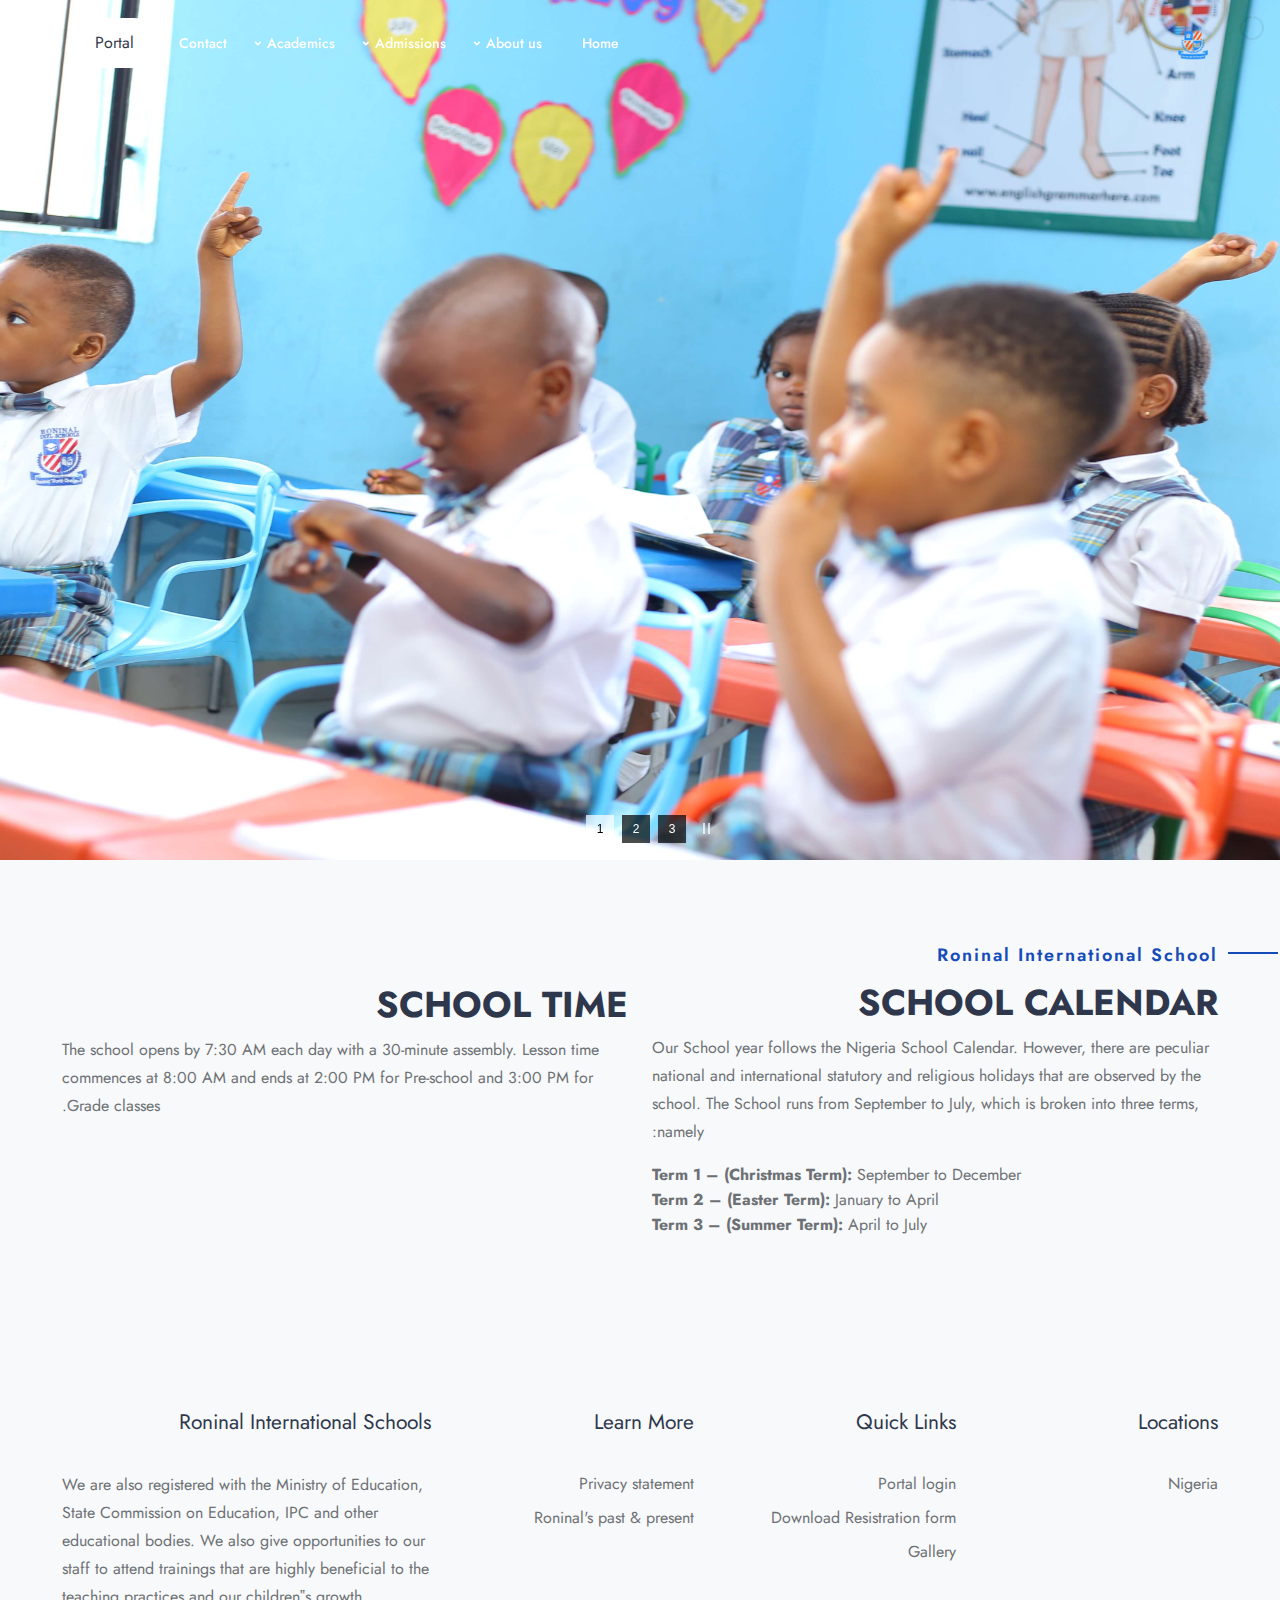
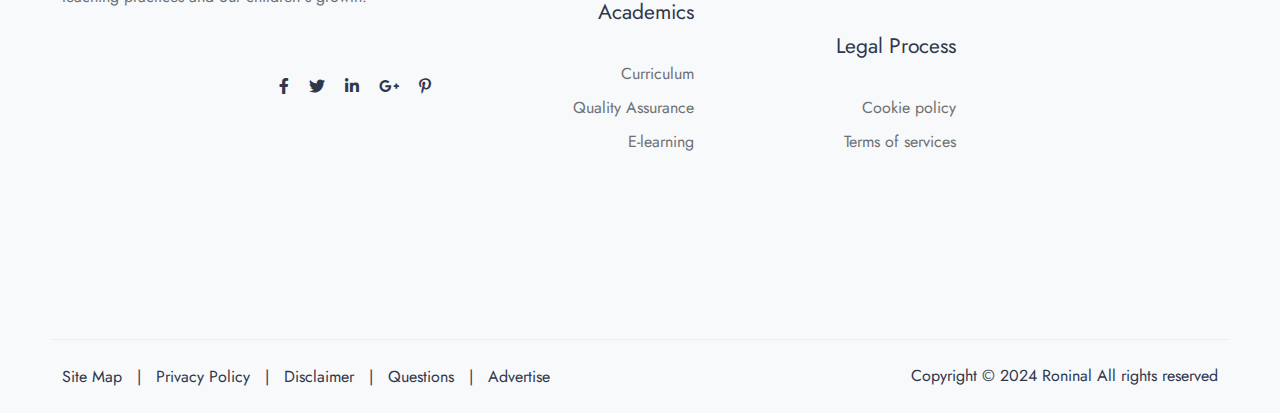
==== commit 045658d1: "wip" ====
--- a/calender.html
+++ b/calender.html
@@ -229,7 +229,7 @@
                                             <a class="nav-link" href="contact.html">Contact</a>
                                         </li>
                                     </ul>
-                                    <a href="#" class="ms-2 btn btn-white md-mx-none rounded-pill order-1">Portal</a>
+                                    <a href="https://app.edusuite.ng/roninal/login" class="ms-2 btn btn-white md-mx-none rounded-pill order-1">Portal</a>
                                 </div>
                             </nav>
                         </div>
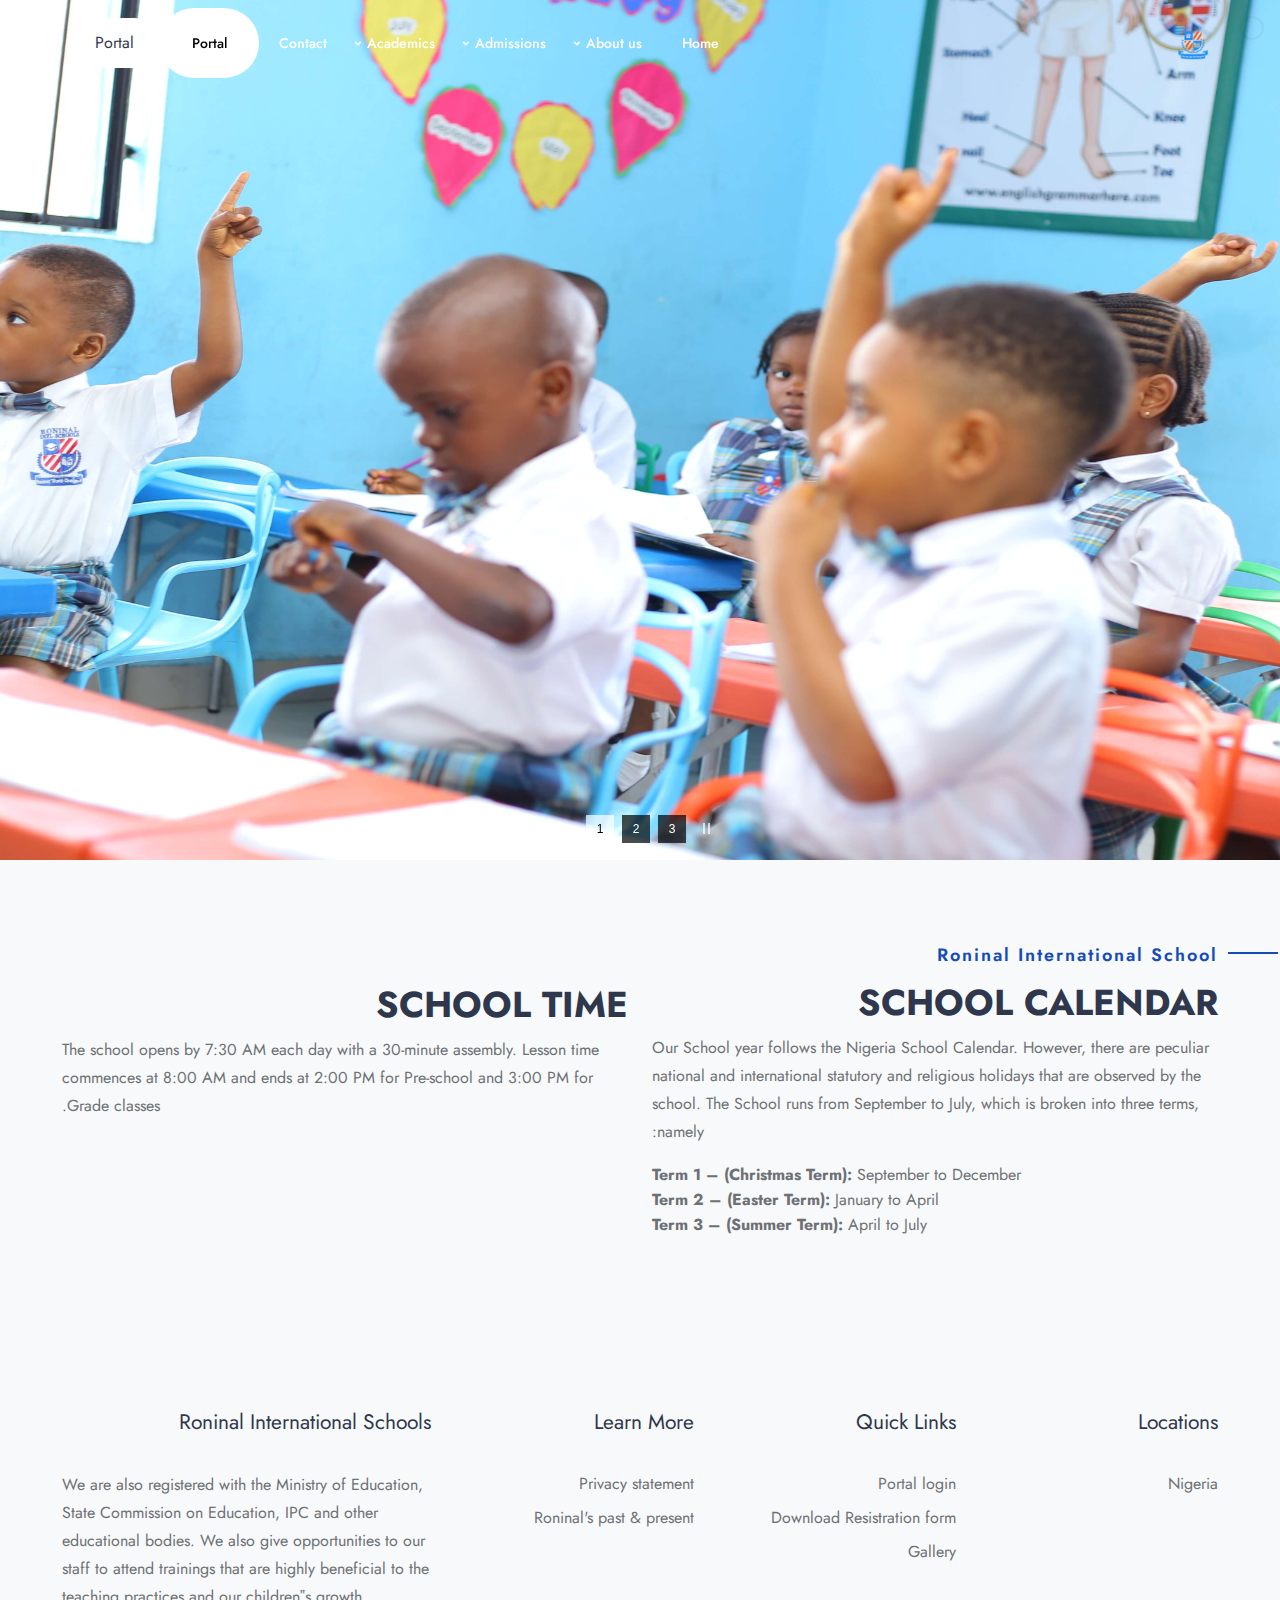
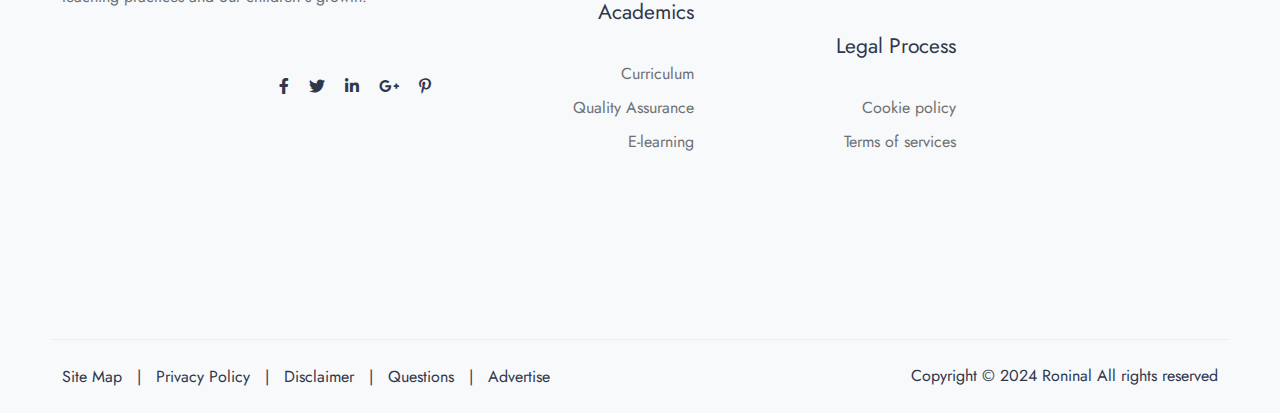
==== commit 0928e186: "ccomments removed" ====
--- a/calender.html
+++ b/calender.html
@@ -197,36 +197,22 @@
                                         <li class="nav-item dropdown">
                                             <a class="nav-link dropdown-toggle" href="#">Academics</a>
                                             <ul class="dropdown-menu">
-                                                <!-- <li class="dropdown"> <a class="dropdown-toggle dropdown-item" href="#">Curriculum</a>
-                                                    <ul class="dropdown-menu">
-                                                        <li><a class="dropdown-item" href="blog-grid-v1.html">Creche</a></li>
-                                                        <li><a class="dropdown-item" href="blog-grid-v2.html">Nursery</a></li>
-                                                        <li><a class="dropdown-item" href="blog-grid-v3.html">Primary</a></li>
-                                                        <li><a class="dropdown-item" href="blog-grid-v4.html">Hugh School</a></li>
-                                                    </ul>
-                                                </li> -->
-                                                <!-- <li class="dropdown"> <a class="dropdown-toggle dropdown-item" href="#">Quality Assurance</a> -->
-                                                    <!-- <ul class="dropdown-menu">
-                                                        <li><a class="dropdown-item" href="blog-list-v1.html">Blog List V1</a></li>
-                                                        <li><a class="dropdown-item" href="blog-list-v2.html">Blog List V2</a></li>
-                                                    </ul> -->
-                                                <!-- </li>/ -->
-                                                <!-- <li><a class="dropdown-item" href="blog-masonry-grid.html">Special Programs</a></li> -->
-                                                <!-- <li class="dropdown"> <a class="dropdown-toggle dropdown-item" href="#">Co-curricula Activities</a> -->
-                                                    <!-- <ul class="dropdown-menu">
-                                                        <li><a class="dropdown-item" href="blog-single-v1.html">Blog Single V1</a></li>
-                                                        <li><a class="dropdown-item" href="blog-single-v2.html">Blog Single V2</a></li>
-                                                        <li><a class="dropdown-item" href="blog-single-v3.html">Blog Single V3</a></li>
-                                                    </ul> -->
-                                                <!-- </li> -->
-                                                <!-- <li><a class="dropdown-item" href="blog-masonry-grid.html">E-learning</a></li> -->
                                                 <li><a class="dropdown-item" href="./calender.html">Calender</a></li>
-                                                <!-- <li><a class="dropdown-item" href="blog-masonry-grid.html">Downloads</a></li> -->
 
                                             </ul>
                                         </li>
                                         <li class="nav-item">
                                             <a class="nav-link" href="contact.html">Contact</a>
+                                        </li>
+                                        <li class="nav-item"
+                                        style="background-color: white;
+                                        border-radius: 50px;
+                                        width: 100px;
+                                        "
+                                        >
+                                            <a class="nav-link" style="color: black; 
+                                            text-align: center; 
+                                            " href="https://app.edusuite.ng/roninal/login">Portal</a>
                                         </li>
                                     </ul>
                                     <a href="https://app.edusuite.ng/roninal/login" class="ms-2 btn btn-white md-mx-none rounded-pill order-1">Portal</a>
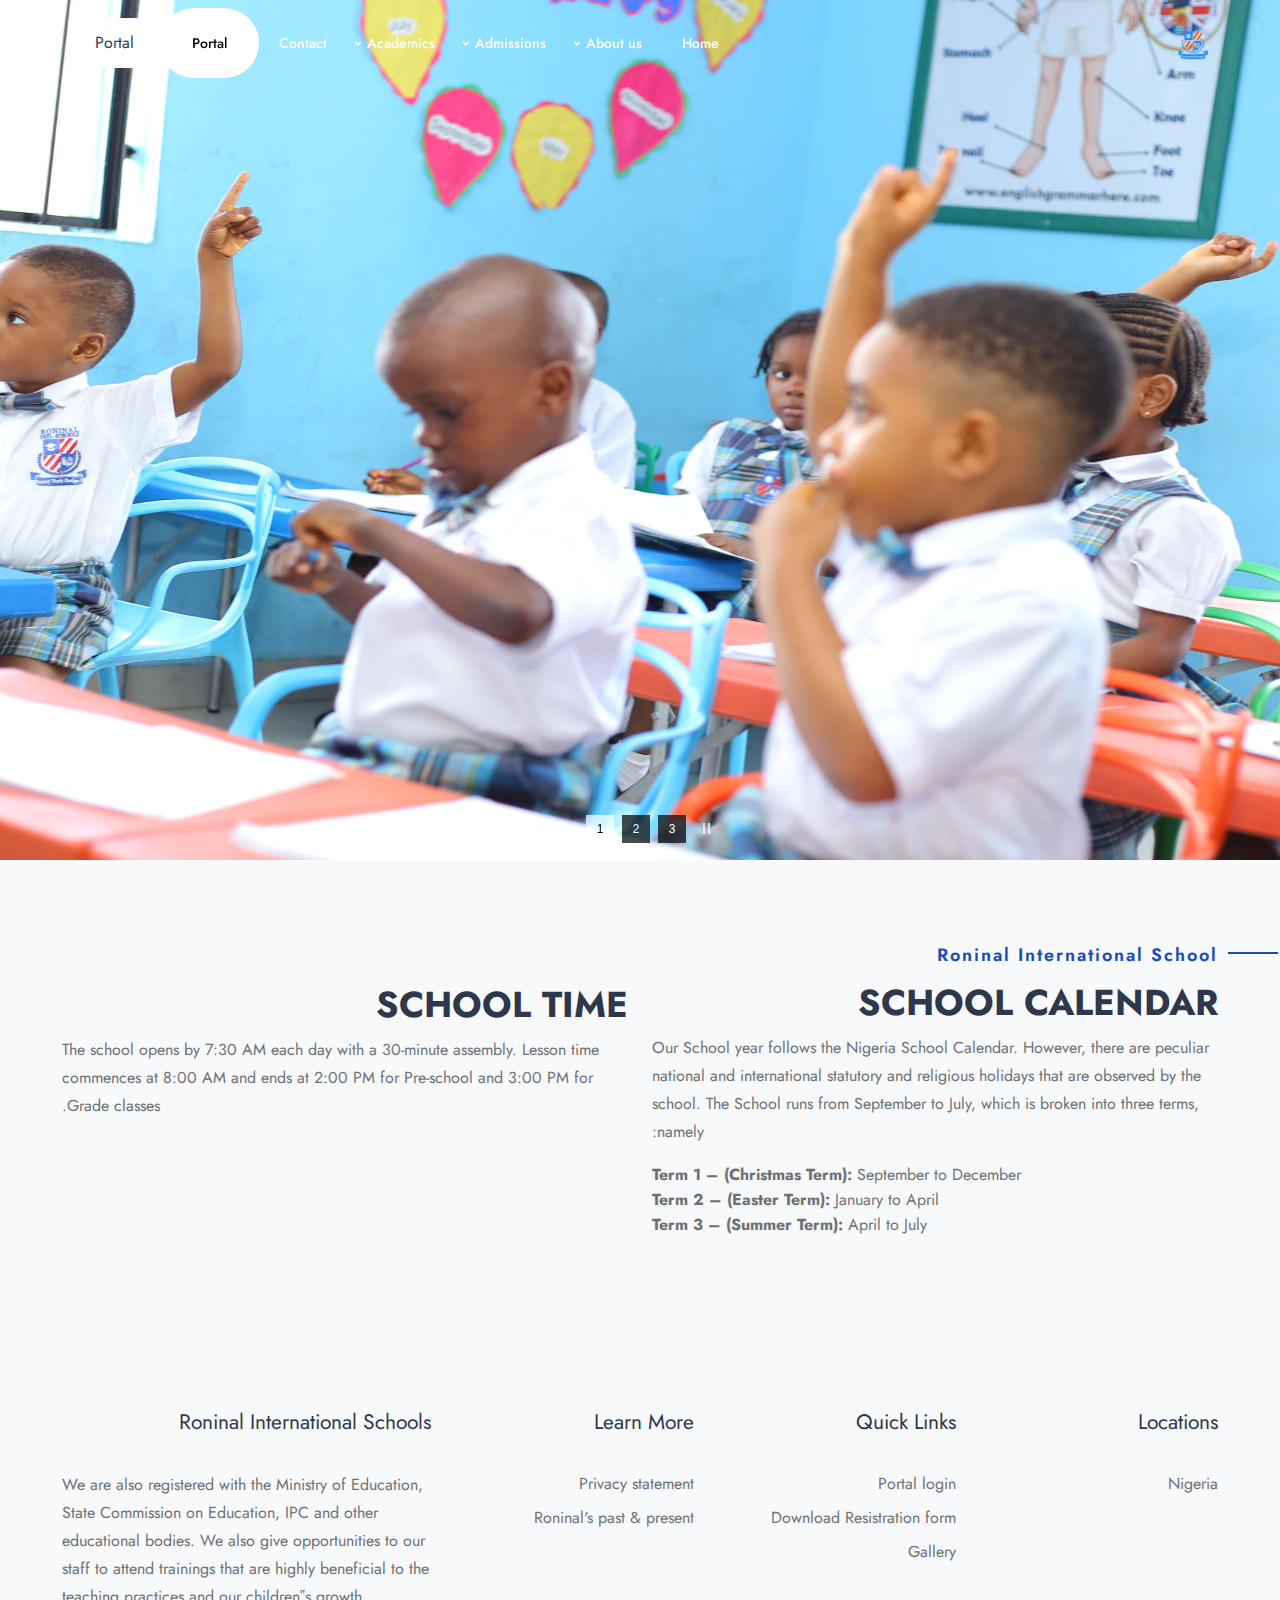
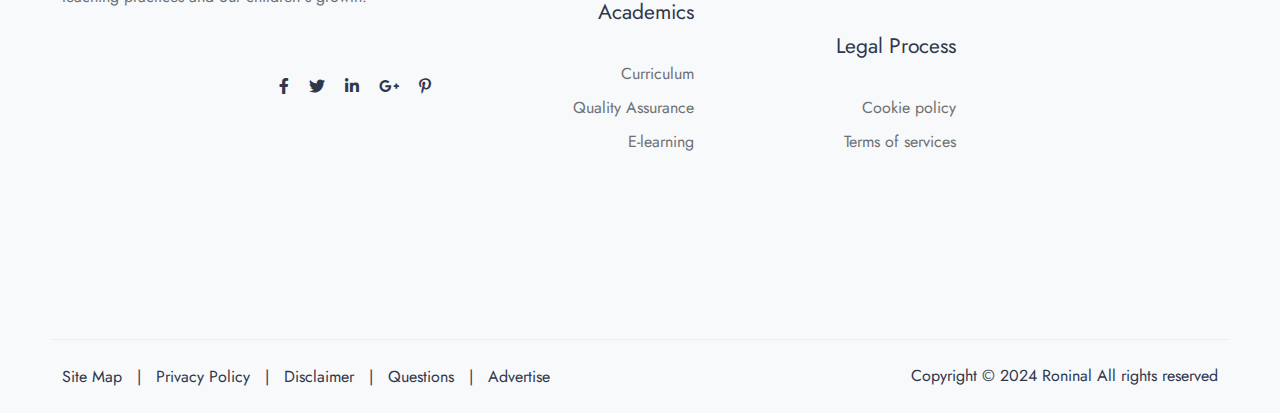
==== commit d02b50de: "contact" ====
--- a/calender.html
+++ b/calender.html
@@ -70,22 +70,7 @@
                                     <ul class="navbar-nav me-auto order-lg-3">
                                         <li class="nav-item">
                                             <a class="nav-link dropdown-toggle" href="index.html">Home</a>
-                                            <!-- <ul class="dropdown-menu">
-
-                                                <li><a class="dropdown-item" href="index.html">Home 01</a></li>
-                                                <li><a class="dropdown-item" href="index-2.html">Home 02</a></li>
-                                                <li><a class="dropdown-item" href="index-3.html">Home 03</a></li>
-                                                <li><a class="dropdown-item" href="index-4.html">Home 04</a></li>
-                                                <li><a class="dropdown-item" href="index-5.html">Home 05</a></li>
-                                                <li><a class="dropdown-item" href="index-6.html">Home 06</a></li>
-                                                <li><a class="dropdown-item" href="index-7.html">Home 07</a></li>
-                                                <li><a class="dropdown-item" href="index-8.html">Home 08</a></li>
-                                                <li><a class="dropdown-item" href="index-9.html">Home 09 <span class="text-primary ps-3 font-mini">New</span></a></li>
-                                                <li><a class="dropdown-item" href="index-10.html">Home 10 <span class="text-primary ps-3 font-mini">New</span></a></li>
-                                                <li><a class="dropdown-item" href="index-11.html">Home 11 <span class="text-primary ps-3 font-mini">New</span></a></li>
-                                                <li><a class="dropdown-item" href="index-12.html">Home 12 <span class="text-primary ps-3 font-mini">New</span></a></li>
-                                                <li><a class="dropdown-item" href="index-13.html">Home 13 <span class="text-primary ps-3 font-mini">New</span></a></li>
-                                            </ul> -->
+                                           
                                         </li>
                                         <li class="nav-item dropdown">
                                             <a class="nav-link dropdown-toggle" href="#">About us</a>
@@ -93,15 +78,9 @@
                                                 <li class="dropdown"> <a class="dropdown-toggle dropdown-item" href="./our-school.html">Our School in Brief</a>
                                                 
                                                 </li>
-                                                <!-- <li class="dropdown"> <a class="dropdown-toggle dropdown-item" href="property-list-v1.html">The Proprietor</a> -->
-                                                    
-                                                <!-- </li> -->
                                                 <li class="dropdown"> <a class="dropdown-toggle dropdown-item" href="./mission.html">Mission, Vision and Values</a>
                                                     
                                                 </li>
-                                                <!-- <li class="dropdown"> <a class="dropdown-toggle dropdown-item" href="advance-search-v1.html">Head of School</a> -->
-                                                    
-                                                </li>
                                                 <li class="dropdown"> <a class="dropdown-toggle dropdown-item" href="./staff.html">Staff</a>
                                                     
                                                 </li>
@@ -111,40 +90,8 @@
                                                 <li class="dropdown"> <a class="dropdown-toggle dropdown-item" href="./policy.html">Learning Policy</a>
                                                     
                                                 </li>
-                                                <!-- <li class="dropdown"> <a class="dropdown-toggle dropdown-item" href="advance-search-v1.html">Withdrawal</a> -->
-                                                    
-                                                </li>
                                             </ul>
                                         </li>
-                                        <!-- <li class="nav-item dropdown">
-                                            <a class="nav-link dropdown-toggle" href="#">Schools</a>
-                                            <ul class="dropdown-menu">
-                                                <li class="dropdown"> <a class="dropdown-toggle dropdown-item" href="property-single-v1.html">Creche</a>
-                                                    
-                                                </li>
-                                                <li class="dropdown"> <a class="dropdown-toggle dropdown-item" href="left-filter-property-v1.html">Nursery</a>
-                                                   
-                                                </li>
-                                                <li class="dropdown"> <a class="dropdown-toggle dropdown-item" href="dashboard.html">Primary</a>
-                                                </li>
-                                                <li class="dropdown">
-                                                    <a class="dropdown-toggle dropdown-item" href="agent-grid-view.html">High SChool</a>
-                                                    
-                                                </li> -->
-                                                <!-- <li class="dropdown">
-                                                    <a class="dropdown-toggle dropdown-item" href="photo-gallery-v1.html">Photo Gallery</a>
-                                                    <ul class="dropdown-menu">
-                                                        <li><a class="dropdown-item" href="photo-gallery-v1.html">Photo Gallery V1</a></li>
-                                                        <li><a class="dropdown-item" href="photo-gallery-v2.html">Photo Gallery V2</a></li>
-                                                        <li><a class="dropdown-item" href="photo-gallery-v3.html">Photo Gallery V3</a></li>
-                                                        <li><a class="dropdown-item" href="photo-gallery-v4.html">Photo Gallery V4</a></li>
-                                                        <li><a class="dropdown-item" href="photo-gallery-v5.html">Photo Gallery V5</a></li>
-                                                    </ul>
-                                                </li>
-                                                <li><a class="dropdown-item" href="compare.html">Compare</a></li>
-                                                <li><a class="dropdown-item" href="dashboard-submit-property.html">Submit Property</a></li> -->
-                                            <!-- </ul> -->
-                                        <!-- </li> -->
                                         <li class="nav-item dropdown mega-dropdown">
                                             <a class="nav-link dropdown-toggle" href="#">Admissions</a>
                                             <ul class="dropdown-menu mega-dropdown-menu">
@@ -153,41 +100,16 @@
                                                         <div class="col">
                                                             <ul>
                                                                 <li><a class="dropdown-item" href="index.html">Why Choose Us</a></li>
-                                                                <!-- <li><a class="dropdown-item" href="our-mission.html">Request a Prospectus</a></li> -->
-                                                                <!-- <li><a class="dropdown-item" href="career.html">Careers</a></li>
-                                                                <li><a class="dropdown-item" href="award.html">Awards</a></li>
-                                                                <li><a class="dropdown-item" href="testimonials.html">Testimonials</a></li>
-                                                                <li><a class="dropdown-item" href="timeline.html">Timeline</a></li> -->
+                                                            </ul>
+                                                        </div>
+                                                        <div class="co">
+                                                            <ul>
+                                                               <li><a class="dropdown-item" href="./tuition.html">Tuition and Fees</a></li>
                                                             </ul>
                                                         </div>
                                                         <div class="col">
                                                             <ul>
-                                                                <!-- <li><a class="dropdown-item" href="dashboard-profile.html">How to Apply</a></li> -->
-                                                                <!-- <li><a class="dropdown-item" href="dashboard-profile.html">Apply Online</a></li> -->
-                                                                <!-- <li><a class="dropdown-item" href="dashboard-listing.html">My Properties</a></li>
-                                                                <li><a class="dropdown-item" href="dashboard-favorite.html">Favorited Properties</a></li>
-                                                                <li><a class="dropdown-item" href="dashboard-submit-property.html">Submit New Property</a></li>
-                                                                <li><a class="dropdown-item" href="#">Shortcodes</a></li> -->
-                                                            </ul>
-                                                        </div>
-                                                        <div class="co">
-                                                            <ul>
-                                                                <!-- <li><a class="dropdown-item" href="#">Eligibility</a></li> -->
-                                                                 <!-- <li><a class="dropdown-item" href="#">Download Application Form</a></li> -->
-                                                               <li><a class="dropdown-item" href="./tuition.html">Tuition and Fees</a></li>
-                                                               <!--  <li><a class="dropdown-item" href="terms-and-condition.html">Terms And Condition</a></li>
-                                                                <li><a class="dropdown-item" href="pricing-table.html">Pricing Table</a></li>
-                                                                <li><a class="dropdown-item" href="dashboard-agency-profile.html">Agency Profile</a></li> -->
-                                                            </ul>
-                                                        </div>
-                                                        <div class="col">
-                                                            <ul>
-                                                                <!-- <li><a class="dropdown-item" href="our-services.html">FAQs</a></li> -->
                                                                 <li><a class="dropdown-item" href="./calender.html">School Calender</a></li>
-                                                                <!-- <li><a class="dropdown-item" href="#">Arrange a Visit</a></li> -->
-                                                                <!-- <li><a class="dropdown-item" href="dashboard-message.html">Message</a></li>
-                                                                <li><a class="dropdown-item" href="404.html">Error Page</a></li>
-                                                                <li><a class="dropdown-item" href="faq.html">FAQ</a></li> -->
                                                             </ul>
                                                         </div>
                                                     </div>
@@ -204,6 +126,7 @@
                                         <li class="nav-item">
                                             <a class="nav-link" href="contact.html">Contact</a>
                                         </li>
+                                        
                                         <li class="nav-item"
                                         style="background-color: white;
                                         border-radius: 50px;
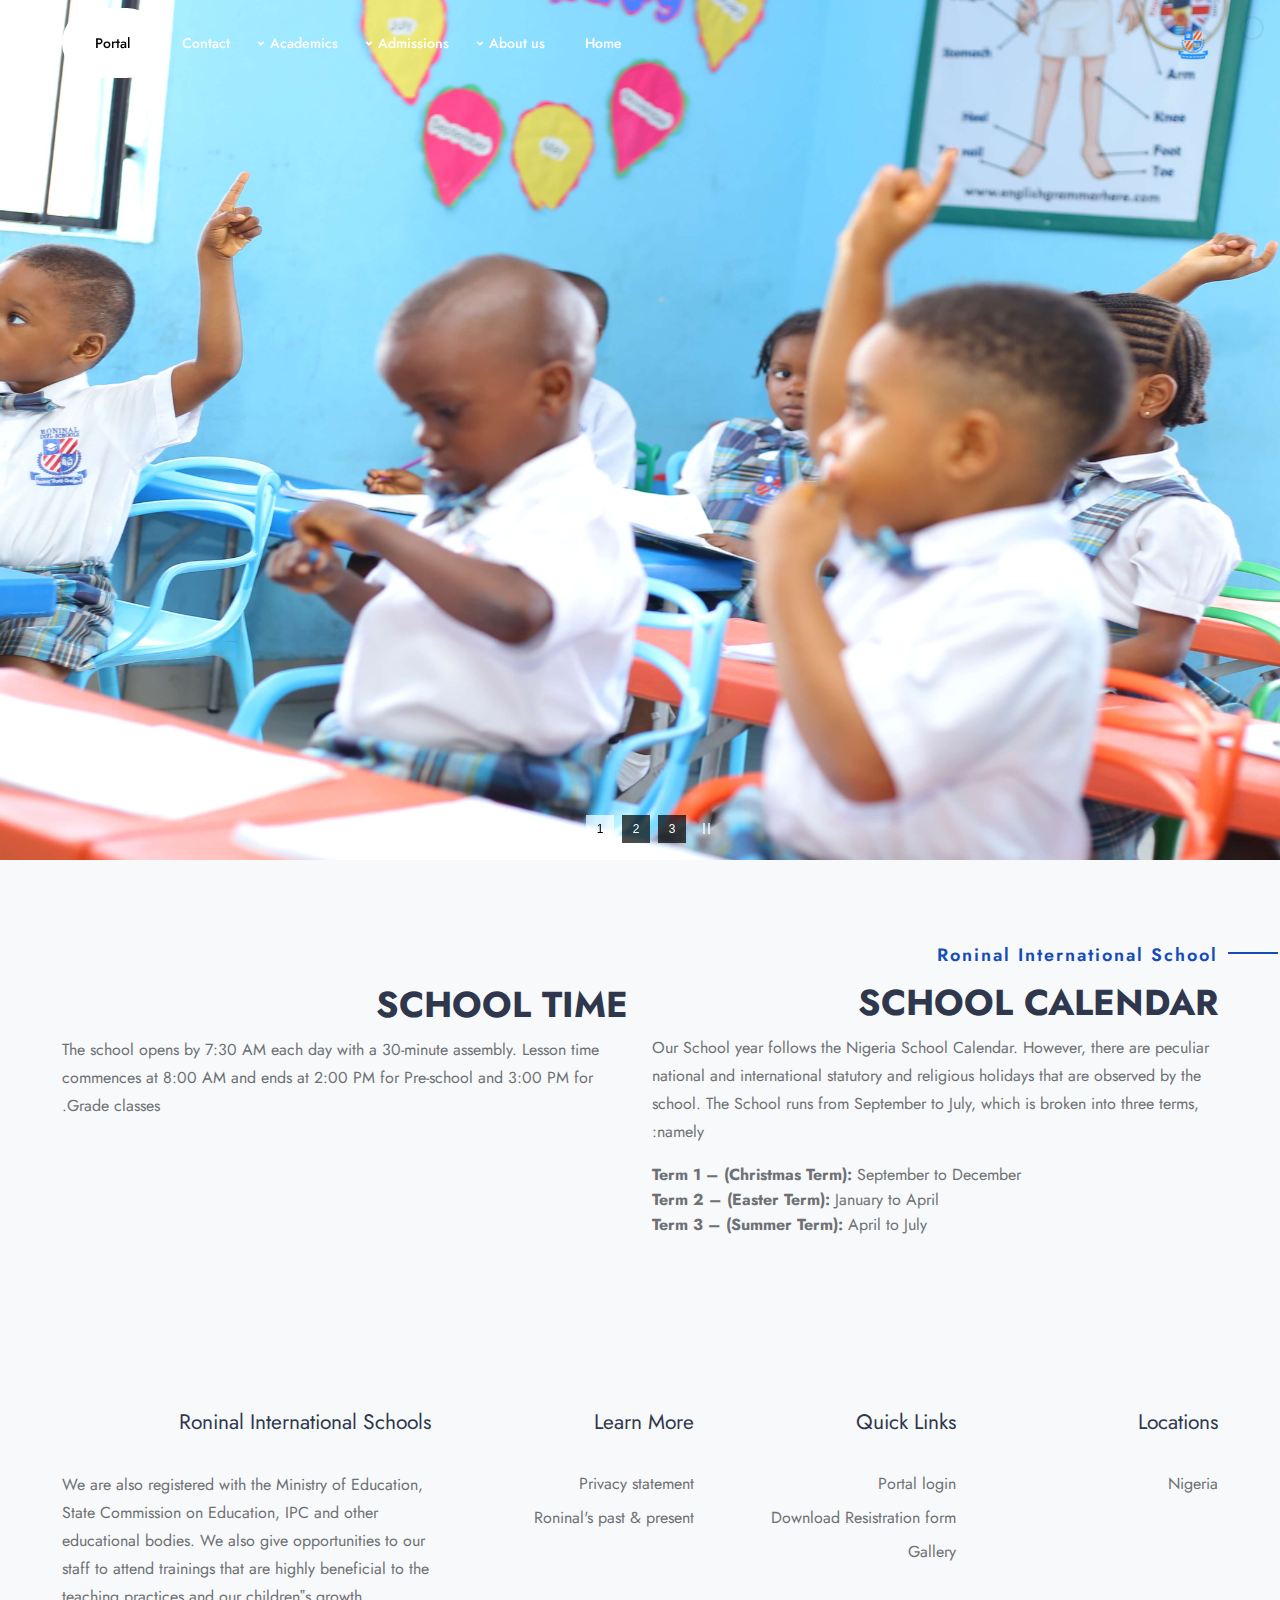
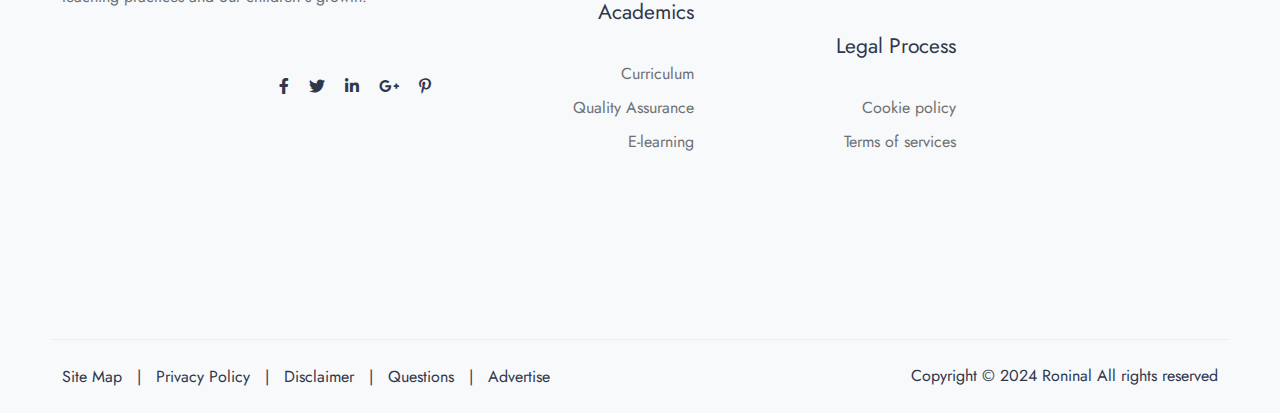
==== commit e1b2b8fd: "removed portal everywhere old" ====
--- a/calender.html
+++ b/calender.html
@@ -138,7 +138,7 @@
                                             " href="https://app.edusuite.ng/roninal/login">Portal</a>
                                         </li>
                                     </ul>
-                                    <a href="https://app.edusuite.ng/roninal/login" class="ms-2 btn btn-white md-mx-none rounded-pill order-1">Portal</a>
+                                <!-- <a href="#" class="ms-2 btn btn-white md-mx-none rounded-pill order-1">Portal</a> -->
                                 </div>
                             </nav>
                         </div>
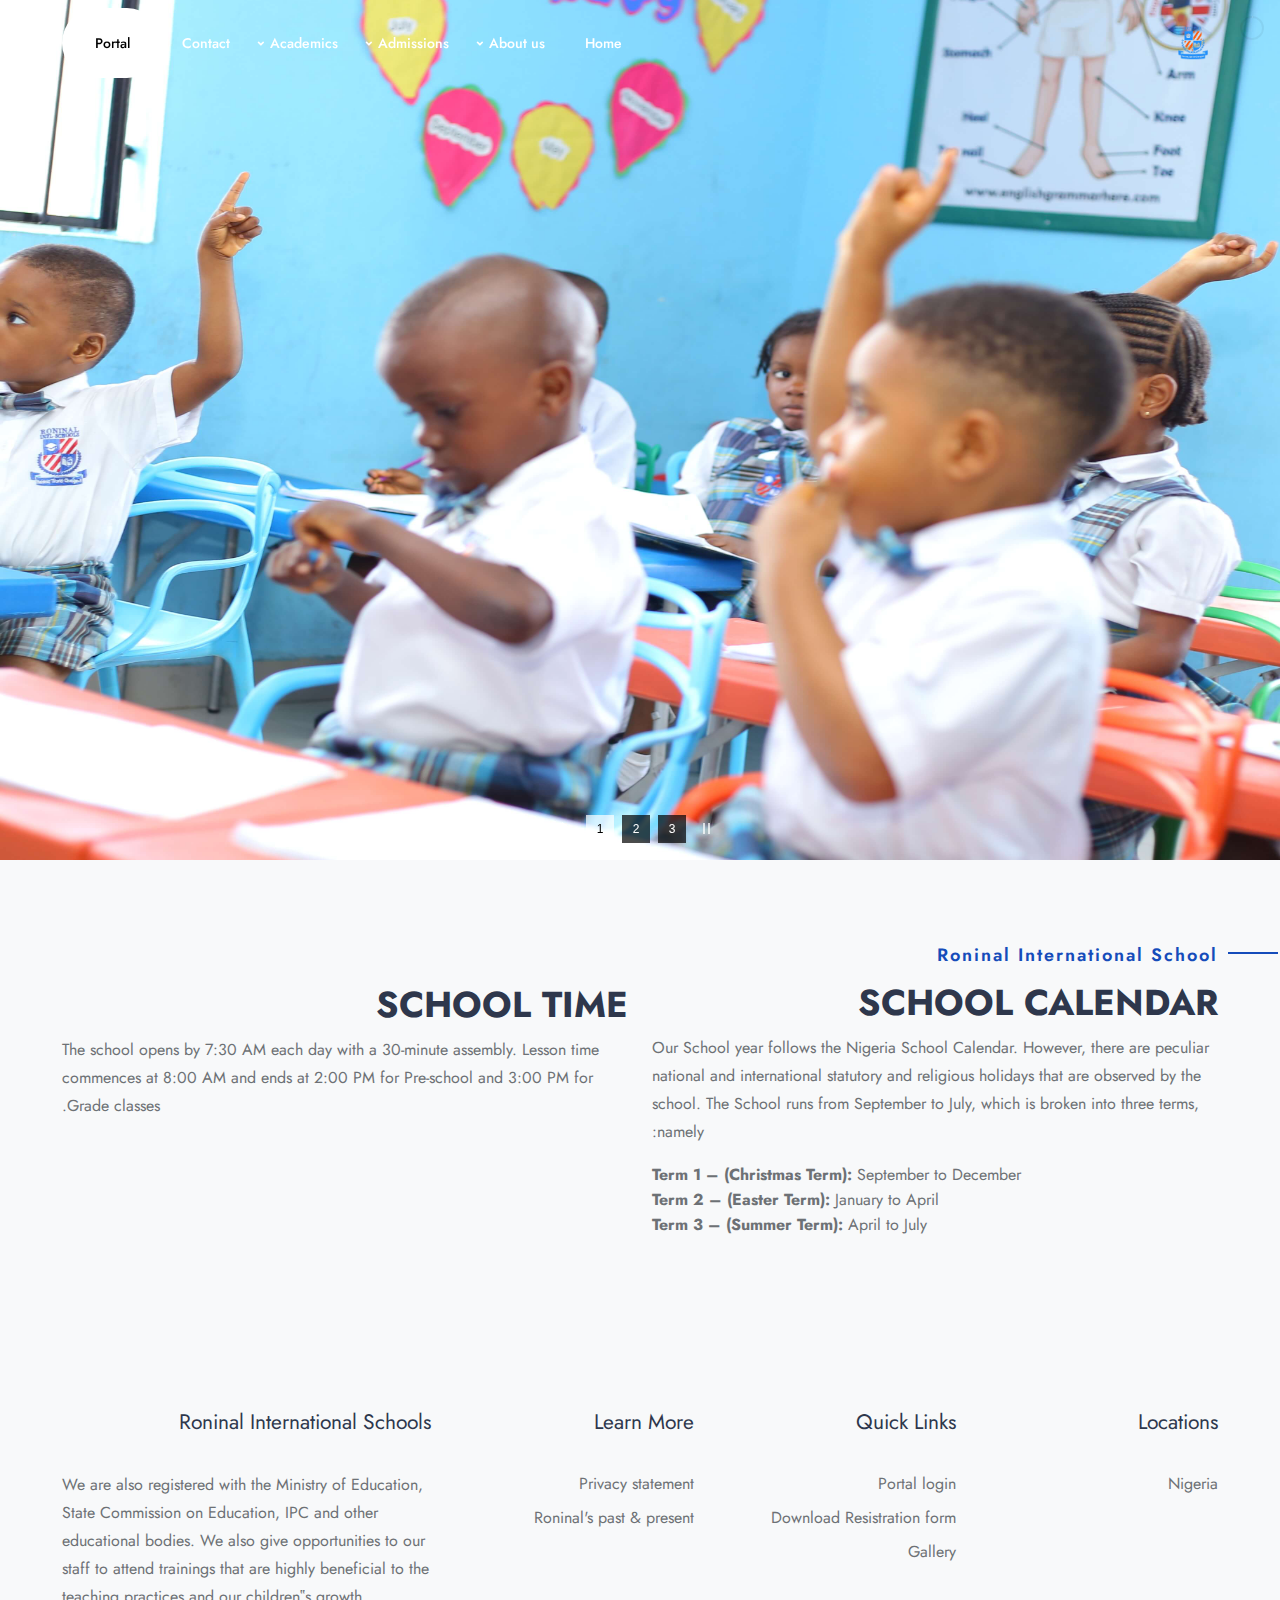
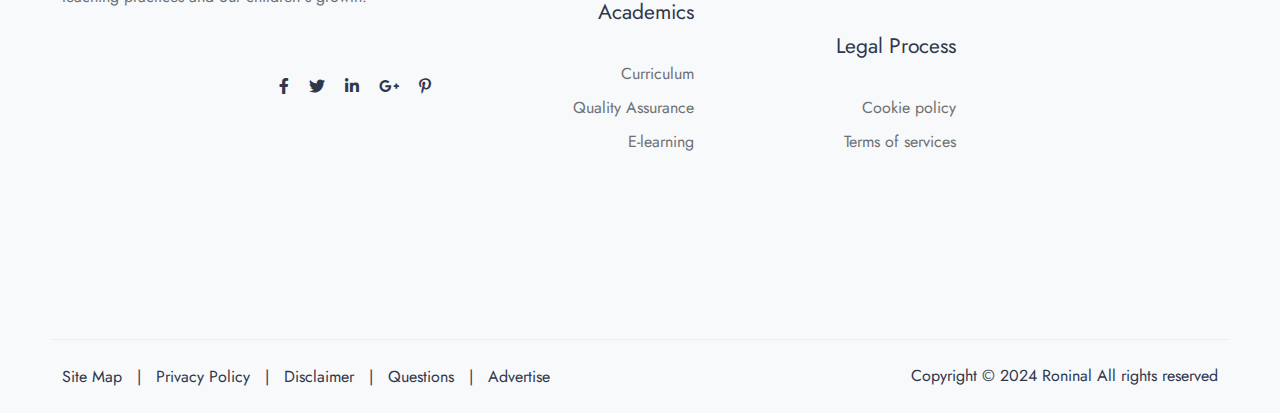
==== commit 34a6e5d3: "wip" ====
--- a/calender.html
+++ b/calender.html
@@ -266,7 +266,7 @@
                                         <ul>
                                             <li><a href="#">Privacy statement</a></li>
                                             <!-- <li><a href="#">Modern slavery statement</a></li> -->
-                                            <li><a href="#">Roninal's past & present</a></li>
+                                            <li><a href="index.html">Roninal's past & present</a></li>
                                         </ul>
                                     </div>
                                     <div class="footer-widget footer-nav mb-5">
@@ -282,7 +282,7 @@
                                     <div class="footer-widget footer-nav mb-5">
                                         <h4 class="widget-title mb-4">Quick Links</h4>
                                         <ul>
-                                            <li><a href="#">Portal login</a></li>
+                                            <li><a href="https://app.edusuite.ng/roninal/login">Portal login</a></li>
                                             <li><a href="#">Download Resistration form</a></li>
                                             <li><a href="gallery.php">Gallery</a></li>
                                         </ul>
@@ -300,7 +300,7 @@
                                     <div class="footer-widget footer-nav mb-5">
                                         <h4 class="widget-title mb-4">Locations</h4>
                                         <ul>
-                                            <li><a href="">Nigeria</a></li>
+                                            <li><a href="contact.html">Nigeria</a></li>
                                         </ul>
                                     </div>
                                 </div>
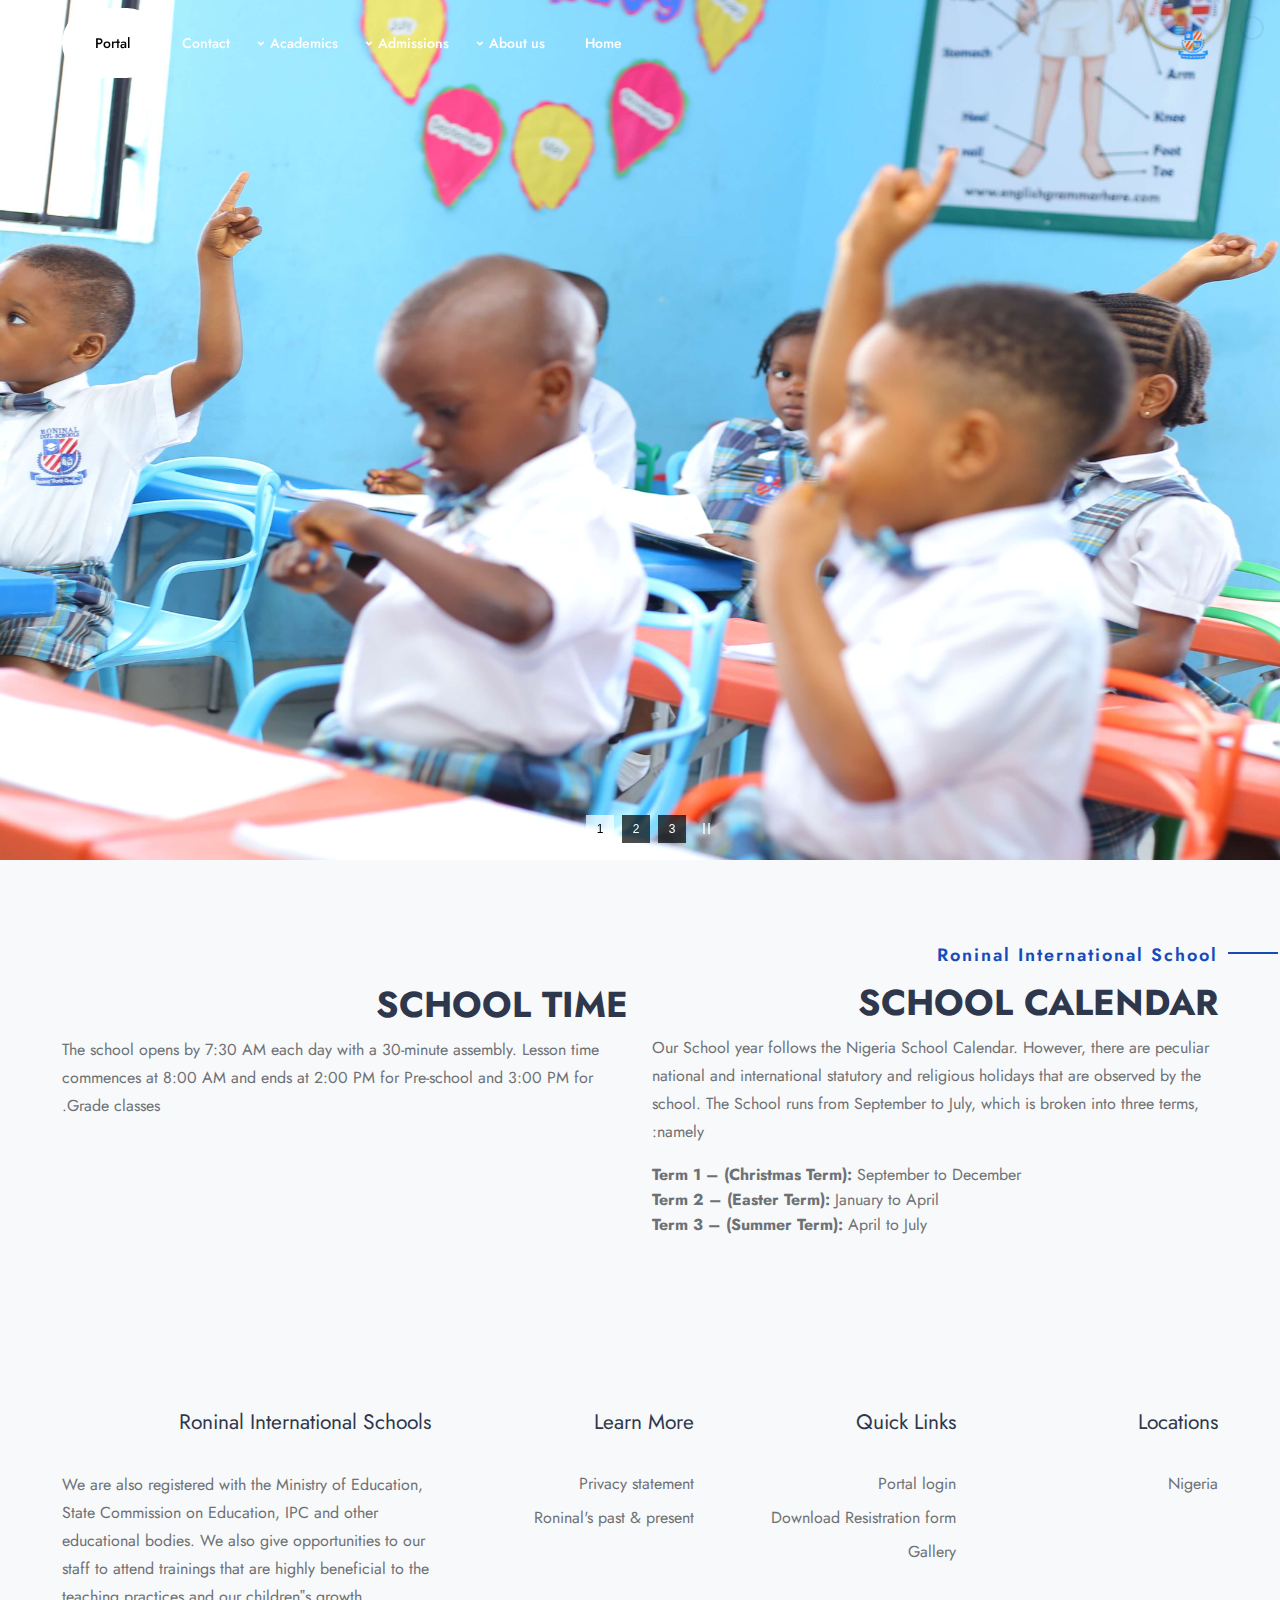
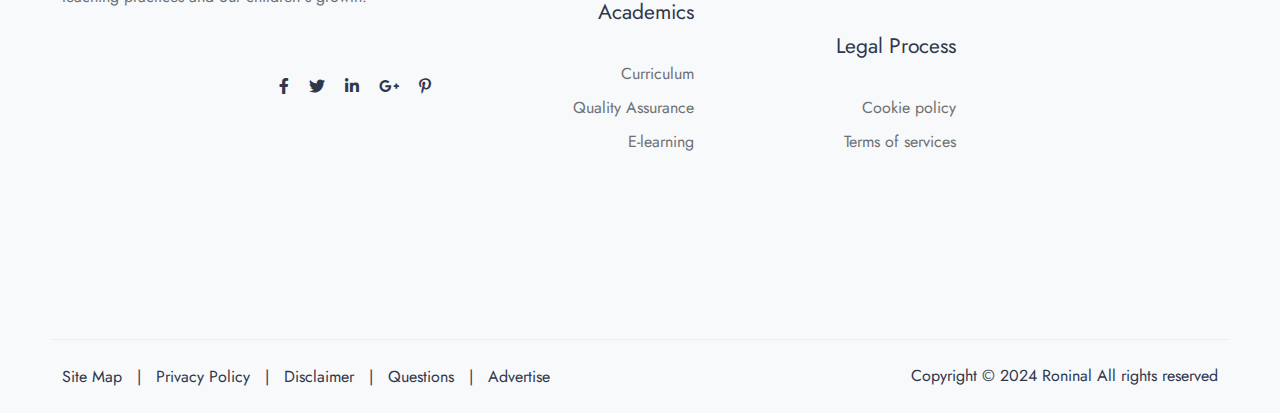
==== commit 8f6393e0: "the rest baks" ====
--- a/calender.html
+++ b/calender.html
@@ -46,6 +46,22 @@
         margin-top: 40px;
     }
 </style>
+
+<style>
+
+    .nav-link:not(.buttoneier):hover,
+        .nav-link:not(.buttoneier):focus,
+        .nav-link:not(.buttoneier).active {
+            background-color: rgb(73, 72, 72);
+            text-decoration: none;
+            height: 50px;
+            display: flex; 
+            align-items: center;
+            justify-content: center; 
+            border-radius: 20px;
+            width: 100px;
+        }
+    </style>
 <body>
 
     <!--<div class="preloader">
@@ -127,7 +143,7 @@
                                             <a class="nav-link" href="contact.html">Contact</a>
                                         </li>
                                         
-                                        <li class="nav-item"
+                                        <li class="nav-item buttoneier"
                                         style="background-color: white;
                                         border-radius: 50px;
                                         width: 100px;
--- a/custom.css
+++ b/custom.css
@@ -0,0 +1,13 @@
+
+.nav-link:not(.buttoneier):hover,
+.nav-link:not(.buttoneier):focus,
+.nav-link:not(.buttoneier).active {
+    background-color: rgb(73, 72, 72);
+    text-decoration: none;
+    height: 50px;
+    display: flex; 
+    align-items: center;
+    justify-content: center; 
+    border-radius: 20px;
+    width: 100px;
+}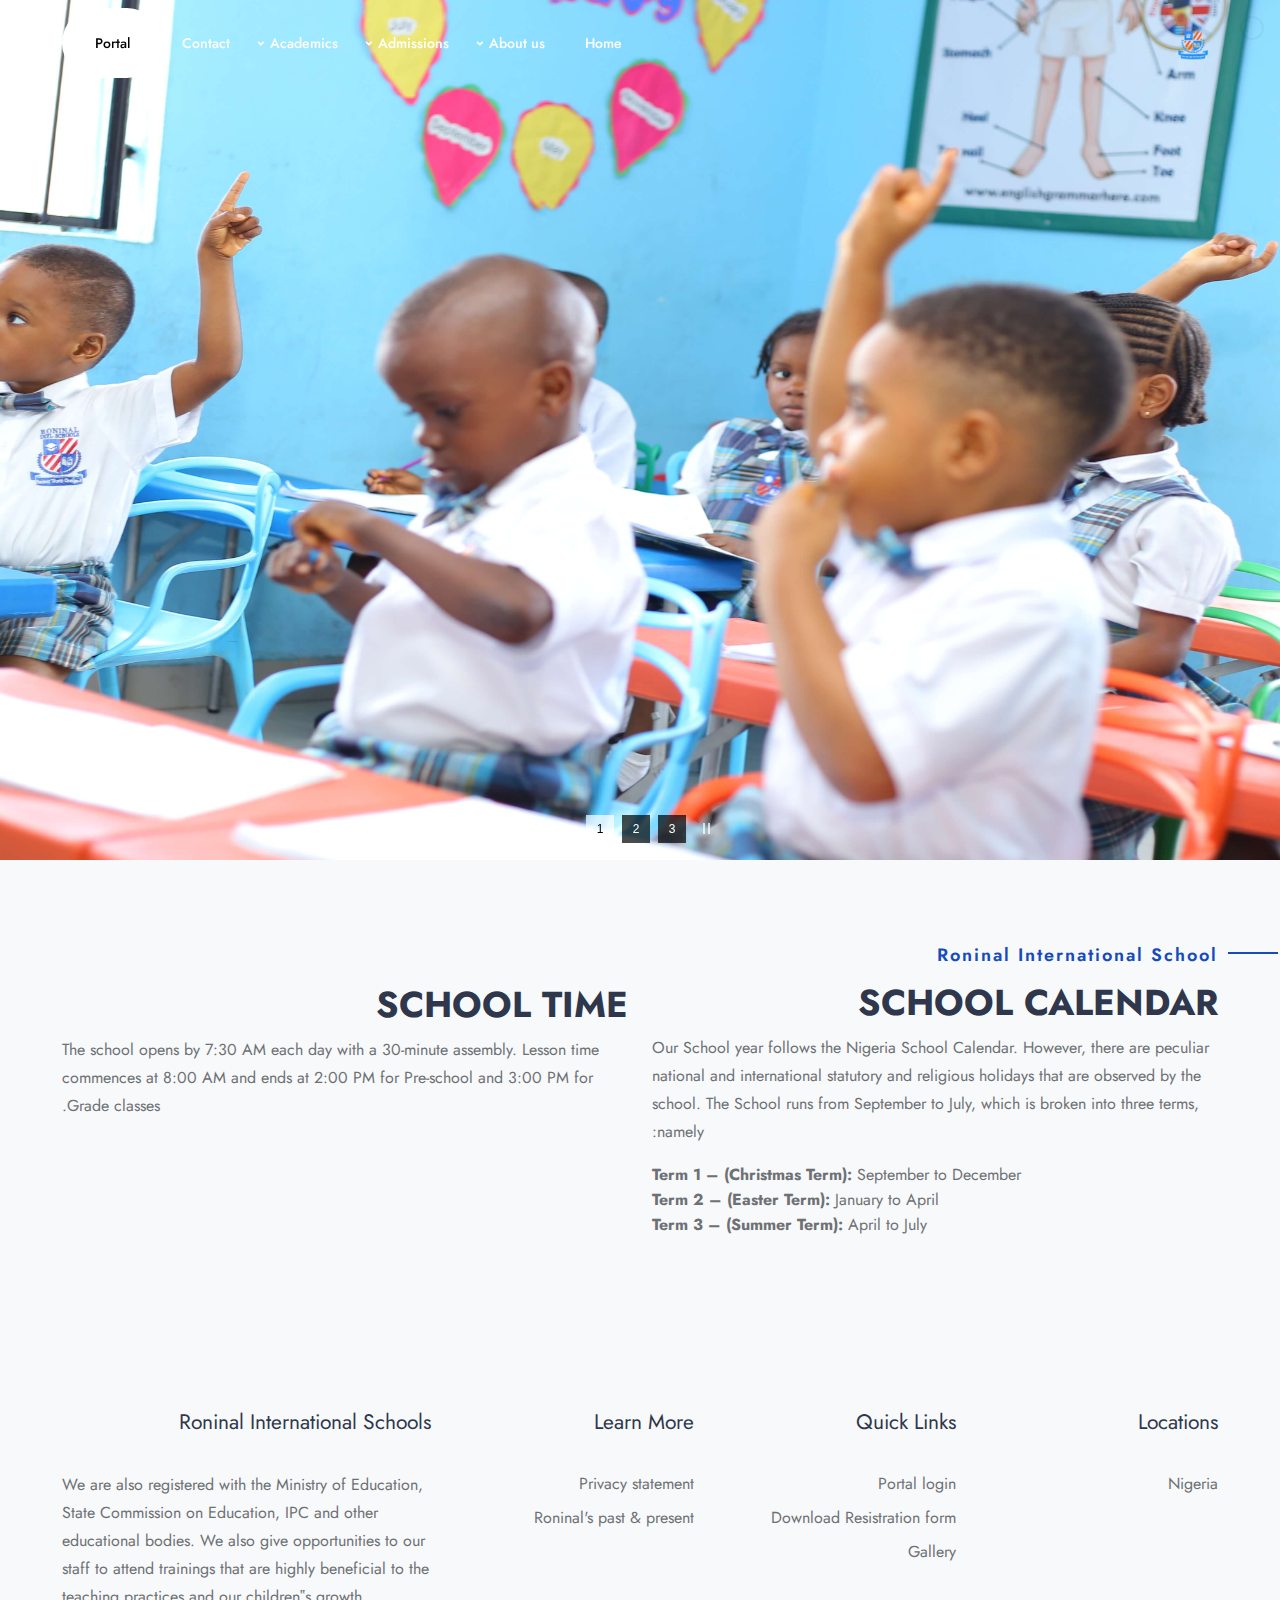
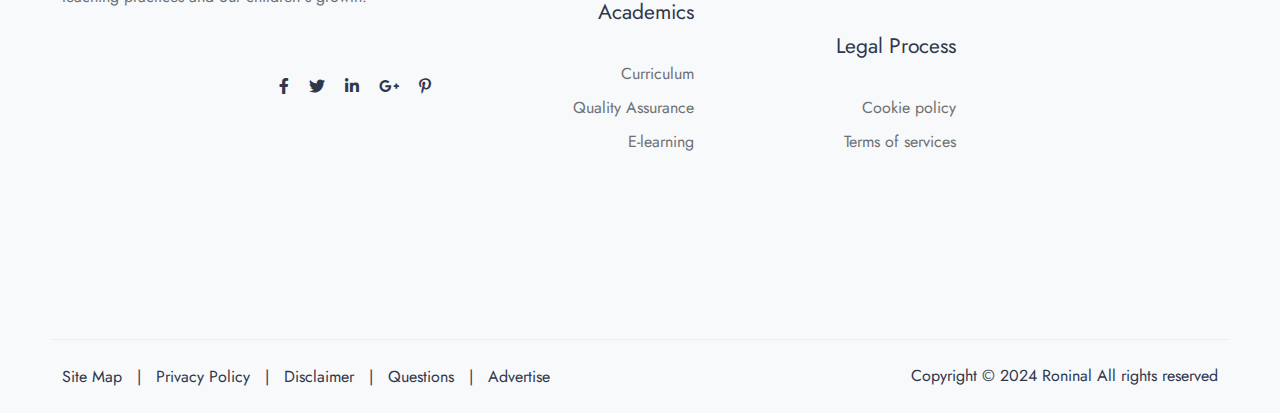
==== commit f343cab4: "removed scroll to top" ====
--- a/calender.html
+++ b/calender.html
@@ -353,7 +353,7 @@
         </footer>
 
         <!-- Scroll to top -->
-        <a href="#" class="text-general scroll-top-vertical xs-mx-none" id="scroll">Scroll to top</a>
+        <!-- <a href="#" class="text-general scroll-top-vertical xs-mx-none" id="scroll">Scroll to top</a> -->
         <!-- End Scroll To top -->
         <!--============== Footer Section End ==============-->
 
